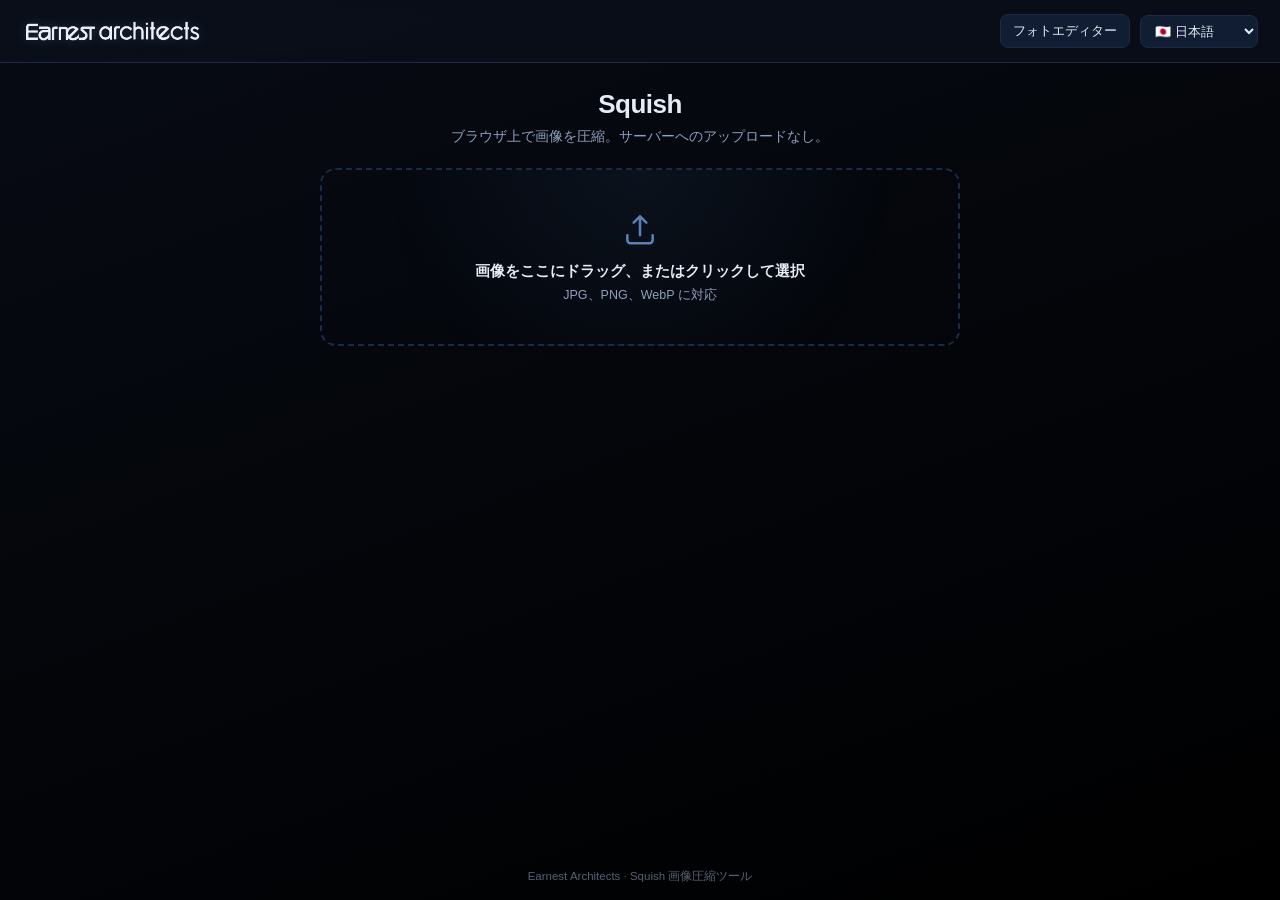
==== index.html @ f9af35e3 "Add files via upload" ====
<!DOCTYPE html>
<html lang="ja">
<head>
<meta charset="UTF-8">
<meta name="viewport" content="width=device-width, initial-scale=1, viewport-fit=cover">
<title>Squish — Earnest Architects｜画像圧縮ツール</title>
<link rel="manifest" href="manifest.json">
<meta name="theme-color" content="#070b14">
<link rel="icon" href="icon-192.png">
<link rel="apple-touch-icon" href="icon-192.png">
<style>
:root{
  --bg:#070b14; --bg2:#0c1220; --panel:#0f1a2e; --panel2:#111d33;
  --accent:#3b5d8c; --accent2:#274063; --accent-glow:#5b82b8;
  --text:#e6ecf5; --muted:#8ea0bd; --border:#1c2a44;
  box-sizing:border-box; padding-top:env(safe-area-inset-top,0px); padding-bottom:env(safe-area-inset-bottom,0px);
}
*{box-sizing:border-box;margin:0;padding:0}
html,body{height:100%}
body{
  background:linear-gradient(160deg,var(--bg) 0%,#000 100%);
  color:var(--text); font-family:-apple-system,BlinkMacSystemFont,"Segoe UI",Roboto,Helvetica,Arial,sans-serif;
  min-height:100vh; display:flex; flex-direction:column;
}
header{
  display:flex; align-items:center; justify-content:space-between;
  padding:14px 22px; padding-top:calc(14px + env(safe-area-inset-top,0px));
  background:rgba(10,15,26,0.9); border-bottom:1px solid var(--border);
  backdrop-filter:blur(6px); position:sticky; top:0; z-index:10;
}
header img{height:26px; filter:drop-shadow(0 0 6px rgba(91,130,184,0.35))}
.langsel select{
  background:var(--panel2); color:var(--text); border:1px solid var(--border);
  border-radius:8px; padding:7px 10px; font-size:13px; cursor:pointer;
}
main{flex:1; display:flex; flex-direction:column; align-items:center; padding:26px 16px 50px; gap:22px}
.hero{text-align:center; max-width:560px}
.hero h1{font-size:26px; font-weight:700; letter-spacing:-0.02em}
.hero p{color:var(--muted); margin-top:8px; font-size:14px}
.dropzone{
  width:100%; max-width:640px; border:2px dashed var(--border); border-radius:16px;
  padding:40px 20px; text-align:center; cursor:pointer; transition:.2s;
  background:radial-gradient(circle at 50% 0%, rgba(59,93,140,0.12), transparent 70%);
}
.dropzone:hover,.dropzone.drag{border-color:var(--accent-glow); background:rgba(59,93,140,0.1)}
.dropzone svg{width:38px;height:38px;stroke:var(--accent-glow); margin-bottom:10px}
.dropzone .sub{color:var(--muted); font-size:12.5px; margin-top:6px}
#fileInput{display:none}
.workspace{width:100%; max-width:1400px; display:none; flex-direction:column; gap:18px}
.viewer{background:var(--panel); border:1px solid var(--border); border-radius:14px; overflow:hidden}
.zoomBar{
  display:flex; align-items:center; gap:8px; padding:8px 12px; background:var(--panel2);
  border-bottom:1px solid var(--border); font-size:12.5px; color:var(--muted);
}
.zoomBar button{
  background:var(--bg2); color:var(--text); border:1px solid var(--border); border-radius:6px;
  width:26px; height:26px; cursor:pointer; font-size:14px; line-height:1;
}
.zoomBar button:hover{border-color:var(--accent-glow)}
.zoomBar #zoomReset,.zoomBar #fullscreenBtn{width:auto; padding:0 10px; font-size:12px}
.canvasWrap{
  position:relative; height:80vh; overflow:hidden; cursor:grab;
  background:repeating-conic-gradient(#0a1220 0% 25%, #0d1526 0% 50%) 50%/16px 16px;
  display:flex; align-items:center; justify-content:center; touch-action:none;
}
.canvasWrap:fullscreen{height:100vh; background:#000}
.canvasWrap.panning{cursor:grabbing}
.stage{position:relative; user-select:none}
.stage img, .stage canvas{display:block; max-height:80vh; max-width:100%; pointer-events:none}
.canvasWrap:fullscreen .stage img, .canvasWrap:fullscreen .stage canvas{max-height:100vh}
.clipLayer{position:absolute; top:0; left:0; height:100%; overflow:hidden}
.clipLayer canvas{height:100%; width:auto; max-height:none; max-width:none}
.handle{
  position:absolute; top:0; bottom:0; width:0; cursor:ew-resize; z-index:5;
}
.handle .line{position:absolute; top:0; bottom:0; left:-1px; width:2px; background:#fff; box-shadow:0 0 8px rgba(0,0,0,.5)}
.handle .knob{
  position:absolute; top:50%; left:50%; transform:translate(-50%,-50%);
  width:34px; height:34px; border-radius:50%; background:#fff; color:#111;
  display:flex; align-items:center; justify-content:center; font-size:14px; box-shadow:0 2px 8px rgba(0,0,0,.4);
}
.tagRow{display:flex; justify-content:space-between; padding:10px 14px; font-size:12.5px; background:var(--panel2); border-top:1px solid var(--border)}
.tagRow .tag{color:var(--muted)}
.tagRow .tag b{color:var(--text); margin-left:4px}
.targetBox{
  background:var(--panel); border:1px solid var(--border); border-radius:14px; padding:18px;
  display:flex; flex-wrap:wrap; gap:14px; align-items:flex-end;
}
.targetBox .ctrl{flex:1; min-width:130px}
.targetBox input[type=number]{
  width:100%; background:var(--panel2); color:var(--text); border:1px solid var(--border);
  border-radius:8px; padding:8px;
}
.targetBox .row{display:flex; gap:8px}
.targetMsg{font-size:12px; color:var(--muted); margin-top:6px; width:100%}
.controls{
  background:var(--panel); border:1px solid var(--border); border-radius:14px;
  padding:18px; display:flex; flex-wrap:wrap; gap:18px; align-items:center;
}
.ctrl{display:flex; flex-direction:column; gap:6px; font-size:12.5px; color:var(--muted); flex:1; min-width:150px}
.ctrl select,.ctrl input[type=range]{width:100%}
select{
  background:var(--panel2); color:var(--text); border:1px solid var(--border); border-radius:8px; padding:8px;
}
input[type=range]{accent-color:var(--accent-glow)}
.savings{
  font-size:13px; color:var(--text); background:var(--accent2); border-radius:10px; padding:8px 14px;
  white-space:nowrap;
}
.savings b{color:#8fd19e}
.btn{
  background:linear-gradient(135deg,var(--accent),var(--accent2)); color:#fff; border:none;
  padding:11px 22px; border-radius:10px; font-size:14px; font-weight:600; cursor:pointer;
  box-shadow:0 4px 14px rgba(59,93,140,0.4); transition:.15s;
}
.btn:hover{filter:brightness(1.12)}
.btn.secondary{background:var(--panel2); box-shadow:none; border:1px solid var(--border)}
.actions{display:flex; gap:10px; justify-content:flex-end}
footer{text-align:center; color:var(--muted); font-size:11.5px; padding:16px; opacity:.6}
</style>
</head>
<body>
<header>
  <img src="[data-uri]" alt="Earnest Architects">
  <div style="display:flex;align-items:center;gap:10px">
    <a href="editor.html" style="color:var(--text);text-decoration:none;font-size:13px;padding:7px 12px;border:1px solid var(--border);border-radius:8px;background:var(--panel2)" data-i18n="editorLink">フォトエディター</a>
    <div class="langsel">
      <select id="langSelect">
        <option value="ja" selected>🇯🇵 日本語</option>
        <option value="en">🇬🇧 English</option>
        <option value="id">🇮🇩 Indonesia</option>
      </select>
    </div>
  </div>
</header>
<main>
  <div class="hero">
    <h1 data-i18n="title">Squish</h1>
    <p data-i18n="subtitle">ブラウザ上で画像を圧縮。サーバーへのアップロードなし。</p>
  </div>

  <div class="dropzone" id="dropzone">
    <svg viewBox="0 0 24 24" fill="none" stroke-width="1.6" stroke-linecap="round" stroke-linejoin="round"><path d="M12 16V4M12 4l-4 4M12 4l4 4"/><path d="M4 16v3a2 2 0 002 2h12a2 2 0 002-2v-3"/></svg>
    <div data-i18n="dropTitle" style="font-size:14.5px;font-weight:600">画像をここにドラッグ、またはクリックして選択</div>
    <div class="sub" data-i18n="dropSub">JPG、PNG、WebP に対応</div>
  </div>
  <input type="file" id="fileInput" accept="image/*">

  <div class="workspace" id="workspace">
    <div class="viewer">
      <div class="zoomBar">
        <button id="zoomOut">−</button>
        <span id="zoomLevel">100%</span>
        <button id="zoomIn">+</button>
        <button id="zoomReset" data-i18n="reset">リセット</button>
        <button id="fullscreenBtn" data-i18n="fullscreen">⛶ フルスクリーン</button>
        <span style="margin-left:auto;opacity:.7" data-i18n="dragHint">ハンドルをドラッグして比較 · スクロールでズーム</span>
      </div>
      <div class="canvasWrap" id="canvasWrap">
        <div class="stage" id="stage">
          <img id="origImg" draggable="false">
          <div class="clipLayer" id="clipLayer"><canvas id="compCanvas"></canvas></div>
          <div class="handle" id="handle"><div class="line"></div><div class="knob">⇔</div></div>
        </div>
      </div>
      <div class="tagRow">
        <span class="tag"><span data-i18n="original">元の画像</span><b id="origSize">-</b></span>
        <span class="tag"><span data-i18n="compressed">圧縮後</span><b id="compSize">-</b></span>
      </div>
    </div>

    <div class="controls">
      <div class="ctrl">
        <label data-i18n="format">形式</label>
        <select id="formatSelect">
          <option value="image/jpeg">JPEG</option>
          <option value="image/webp">WebP</option>
          <option value="image/png">PNG</option>
        </select>
      </div>
      <div class="ctrl" id="qualityCtrl">
        <label><span data-i18n="quality">品質</span>: <span id="qualityVal">75</span>%</label>
        <input type="range" id="qualitySlider" min="1" max="100" value="75">
      </div>
      <div class="savings" id="savingsBox">—</div>
    </div>

    <div class="targetBox">
      <div class="ctrl">
        <label data-i18n="targetSize" style="font-size:12.5px;color:var(--muted)">目標サイズ</label>
        <div class="row">
          <input type="number" id="targetValue" min="1" value="2" style="flex:1">
          <select id="targetUnit" style="width:90px">
            <option value="1048576" selected>MB</option>
            <option value="1024">KB</option>
          </select>
        </div>
      </div>
      <button class="btn" id="targetBtn" data-i18n="compressTo">目標に圧縮</button>
      <div class="targetMsg" id="targetMsg"></div>
    </div>

    <div class="actions">
      <button class="btn secondary" id="resetBtn" data-i18n="another">別の画像</button>
      <button class="btn" id="downloadBtn" data-i18n="download">ダウンロード</button>
    </div>
  </div>
</main>
<footer>Earnest Architects · Squish 画像圧縮ツール</footer>

<script>
const i18n = {
  id:{title:"Squish",subtitle:"Kompres gambar langsung di browser tanpa upload ke server.",
    dropTitle:"Seret gambar ke sini atau klik untuk pilih",dropSub:"Mendukung JPG, PNG, WebP",
    original:"Asli",compressed:"Hasil",format:"Format",quality:"Kualitas",
    download:"Unduh",another:"Gambar lain",saved:"lebih kecil",reset:"Reset",
    dragHint:"Geser gagang untuk bandingkan · scroll untuk zoom",
    targetSize:"Ukuran target",compressTo:"Kompres ke target",
    targetDone:"Tercapai pada kualitas", targetClose:"Terdekat pada kualitas",
    targetPngErr:"Ukuran target tidak berlaku untuk PNG (tidak ada kontrol kualitas).",fullscreen:"⛶ Layar penuh",editorLink:"Editor Foto"},
  en:{title:"Squish",subtitle:"Compress images right in your browser — nothing uploaded.",
    dropTitle:"Drag an image here or click to select",dropSub:"Supports JPG, PNG, WebP",
    original:"Original",compressed:"Compressed",format:"Format",quality:"Quality",
    download:"Download",another:"Another image",saved:"smaller",reset:"Reset",
    dragHint:"Drag the handle to compare · scroll to zoom",
    targetSize:"Target size",compressTo:"Compress to target",
    targetDone:"Reached at quality", targetClose:"Closest at quality",
    targetPngErr:"Target size doesn't apply to PNG (no quality control).",fullscreen:"⛶ Fullscreen",editorLink:"Photo Editor"},
  ja:{title:"Squish",subtitle:"ブラウザ上で画像を圧縮。サーバーへのアップロードなし。",
    dropTitle:"画像をここにドラッグ、またはクリックして選択",dropSub:"JPG、PNG、WebP に対応",
    original:"元の画像",compressed:"圧縮後",format:"形式",quality:"品質",
    download:"ダウンロード",another:"別の画像",saved:"削減",reset:"リセット",
    dragHint:"ハンドルをドラッグして比較 · スクロールでズーム",
    targetSize:"目標サイズ",compressTo:"目標に圧縮",
    targetDone:"到達した品質", targetClose:"最も近い品質",
    targetPngErr:"PNGには目標サイズは適用できません（品質設定なし）。",fullscreen:"⛶ フルスクリーン",editorLink:"フォトエディター"}
};
let lang = "ja";
function applyI18n(){
  document.documentElement.lang = lang;
  document.querySelectorAll("[data-i18n]").forEach(el=>{
    const k = el.getAttribute("data-i18n");
    if(i18n[lang][k]) el.textContent = i18n[lang][k];
  });
  computeSavings();
}
document.getElementById("langSelect").addEventListener("change",e=>{lang=e.target.value; applyI18n();});

const dropzone=document.getElementById("dropzone"), fileInput=document.getElementById("fileInput");
const workspace=document.getElementById("workspace"), origImg=document.getElementById("origImg");
const compCanvas=document.getElementById("compCanvas"), ctx=compCanvas.getContext("2d");
const formatSelect=document.getElementById("formatSelect"), qualitySlider=document.getElementById("qualitySlider");
const qualityVal=document.getElementById("qualityVal"), qualityCtrl=document.getElementById("qualityCtrl");
const origSizeEl=document.getElementById("origSize"), compSizeEl=document.getElementById("compSize");
const savingsBox=document.getElementById("savingsBox");
const canvasWrap=document.getElementById("canvasWrap"), stage=document.getElementById("stage");
const clipLayer=document.getElementById("clipLayer"), handle=document.getElementById("handle");
const zoomLevelEl=document.getElementById("zoomLevel");
const targetValue=document.getElementById("targetValue"), targetUnit=document.getElementById("targetUnit");
const targetBtn=document.getElementById("targetBtn"), targetMsg=document.getElementById("targetMsg");
let origBytes=0, compBytes=0, imgEl=null, lastBlobUrl=null;
let zoom=1, panX=0, panY=0, comparePct=50;

dropzone.addEventListener("click",()=>fileInput.click());
["dragenter","dragover"].forEach(ev=>dropzone.addEventListener(ev,e=>{e.preventDefault();dropzone.classList.add("drag");}));
["dragleave","drop"].forEach(ev=>dropzone.addEventListener(ev,e=>{e.preventDefault();dropzone.classList.remove("drag");}));
dropzone.addEventListener("drop",e=>{const f=e.dataTransfer.files[0]; if(f) handleFile(f);});
fileInput.addEventListener("change",e=>{const f=e.target.files[0]; if(f) handleFile(f);});

function fmtSize(b){ if(b<1024) return b+" B"; if(b<1024*1024) return (b/1024).toFixed(1)+" KB"; return (b/1024/1024).toFixed(2)+" MB"; }

function handleFile(file){
  origBytes=file.size;
  const reader=new FileReader();
  reader.onload=e=>{
    imgEl=new Image();
    imgEl.onload=()=>{
      origImg.src=e.target.result;
      origSizeEl.textContent=fmtSize(origBytes);
      compCanvas.width=imgEl.naturalWidth; compCanvas.height=imgEl.naturalHeight;
      dropzone.style.display="none"; workspace.style.display="flex";
      zoom=1; panX=0; panY=0; comparePct=50; targetMsg.textContent="";
      applyTransform(); updateClip();
      renderCompressed();
    };
    imgEl.src=e.target.result;
  };
  reader.readAsDataURL(file);
}

function encode(format,quality){
  return new Promise(res=>{
    compCanvas.toBlob(blob=>res(blob), format, format==="image/png" ? undefined : quality);
  });
}

async function renderCompressed(){
  if(!imgEl) return;
  ctx.clearRect(0,0,compCanvas.width,compCanvas.height);
  ctx.drawImage(imgEl,0,0);
  const format=formatSelect.value;
  const quality=Number(qualitySlider.value)/100;
  qualityCtrl.style.opacity = format==="image/png" ? .4 : 1;
  const blob=await encode(format,quality);
  if(!blob) return;
  compBytes=blob.size;
  compSizeEl.textContent=fmtSize(compBytes);
  if(lastBlobUrl) URL.revokeObjectURL(lastBlobUrl);
  lastBlobUrl=URL.createObjectURL(blob);
  computeSavings();
}

function computeSavings(){
  if(!compBytes||!origBytes){ savingsBox.textContent="—"; return; }
  const diff = origBytes-compBytes;
  const pct = ((diff/origBytes)*100).toFixed(0);
  const arrow = diff>=0 ? "↓" : "↑";
  savingsBox.innerHTML = `${arrow} <b>${Math.abs(pct)}%</b> ${i18n[lang].saved}`;
}

// ---- compare slider ----
function updateClip(){
  clipLayer.style.width = comparePct + "%";
  handle.style.left = comparePct + "%";
}
function pctFromClientX(clientX){
  const r = stage.getBoundingClientRect();
  return Math.min(100, Math.max(0, ((clientX - r.left) / r.width) * 100));
}
let draggingHandle=false;
handle.addEventListener("pointerdown",e=>{draggingHandle=true; e.stopPropagation(); handle.setPointerCapture(e.pointerId);});
handle.addEventListener("pointermove",e=>{ if(draggingHandle){ comparePct=pctFromClientX(e.clientX); updateClip(); }});
handle.addEventListener("pointerup",()=>draggingHandle=false);
stage.addEventListener("click",e=>{ if(!panning){ comparePct=pctFromClientX(e.clientX); updateClip(); }});

// ---- zoom & pan ----
function applyTransform(){
  stage.style.transform = `translate(${panX}px,${panY}px) scale(${zoom})`;
  zoomLevelEl.textContent = Math.round(zoom*100)+"%";
}
document.getElementById("zoomIn").addEventListener("click",()=>{zoom=Math.min(5,zoom+0.25); applyTransform();});
document.getElementById("zoomOut").addEventListener("click",()=>{zoom=Math.max(1,zoom-0.25); applyTransform();});
document.getElementById("zoomReset").addEventListener("click",()=>{zoom=1;panX=0;panY=0;applyTransform();});
document.getElementById("fullscreenBtn").addEventListener("click",()=>{
  if(!document.fullscreenElement) canvasWrap.requestFullscreen();
  else document.exitFullscreen();
});
canvasWrap.addEventListener("wheel",e=>{
  e.preventDefault();
  zoom=Math.min(5,Math.max(1,zoom + (e.deltaY<0?0.15:-0.15)));
  applyTransform();
},{passive:false});
let panning=false, panStart=null;
canvasWrap.addEventListener("pointerdown",e=>{
  if(e.target===handle||e.target.closest("#handle")) return;
  panning=true; panStart={x:e.clientX-panX,y:e.clientY-panY};
  canvasWrap.classList.add("panning"); canvasWrap.setPointerCapture(e.pointerId);
});
canvasWrap.addEventListener("pointermove",e=>{
  if(panning){ panX=e.clientX-panStart.x; panY=e.clientY-panStart.y; applyTransform(); }
});
["pointerup","pointerleave"].forEach(ev=>canvasWrap.addEventListener(ev,()=>{panning=false; canvasWrap.classList.remove("panning");}));

// ---- target size (binary search on quality) ----
async function compressToTarget(){
  const format=formatSelect.value;
  if(format==="image/png"){ targetMsg.textContent=i18n[lang].targetPngErr; return; }
  const targetBytes = Number(targetValue.value) * Number(targetUnit.value);
  if(!targetBytes || !imgEl) return;
  targetBtn.disabled=true;
  ctx.clearRect(0,0,compCanvas.width,compCanvas.height);
  ctx.drawImage(imgEl,0,0);
  let lo=0.01, hi=1, bestQ=1, bestBlob=null, bestDiff=Infinity;
  for(let i=0;i<8;i++){
    const mid=(lo+hi)/2;
    const blob=await encode(format,mid);
    const diff=Math.abs(blob.size-targetBytes);
    if(diff<bestDiff){ bestDiff=diff; bestQ=mid; bestBlob=blob; }
    if(blob.size>targetBytes) hi=mid; else lo=mid;
  }
  compBytes=bestBlob.size;
  compSizeEl.textContent=fmtSize(compBytes);
  if(lastBlobUrl) URL.revokeObjectURL(lastBlobUrl);
  lastBlobUrl=URL.createObjectURL(bestBlob);
  qualitySlider.value=Math.round(bestQ*100); qualityVal.textContent=qualitySlider.value;
  computeSavings();
  const label = bestBlob.size<=targetBytes*1.02 ? i18n[lang].targetDone : i18n[lang].targetClose;
  targetMsg.textContent = `${label} ${Math.round(bestQ*100)}% — ${fmtSize(bestBlob.size)}`;
  targetBtn.disabled=false;
}
targetBtn.addEventListener("click",compressToTarget);

formatSelect.addEventListener("change",renderCompressed);
qualitySlider.addEventListener("input",()=>{qualityVal.textContent=qualitySlider.value; renderCompressed();});
document.getElementById("downloadBtn").addEventListener("click",()=>{
  if(!lastBlobUrl) return;
  const ext = formatSelect.value.split("/")[1];
  const a=document.createElement("a");
  a.href=lastBlobUrl; a.download="squish-"+Date.now()+"."+ext; a.click();
});
document.getElementById("resetBtn").addEventListener("click",()=>{
  workspace.style.display="none"; dropzone.style.display="block";
  fileInput.value=""; origBytes=0; compBytes=0; imgEl=null;
});

applyI18n();
if("serviceWorker" in navigator){ navigator.serviceWorker.register("sw.js").catch(()=>{}); }
</script>
</body>
</html>
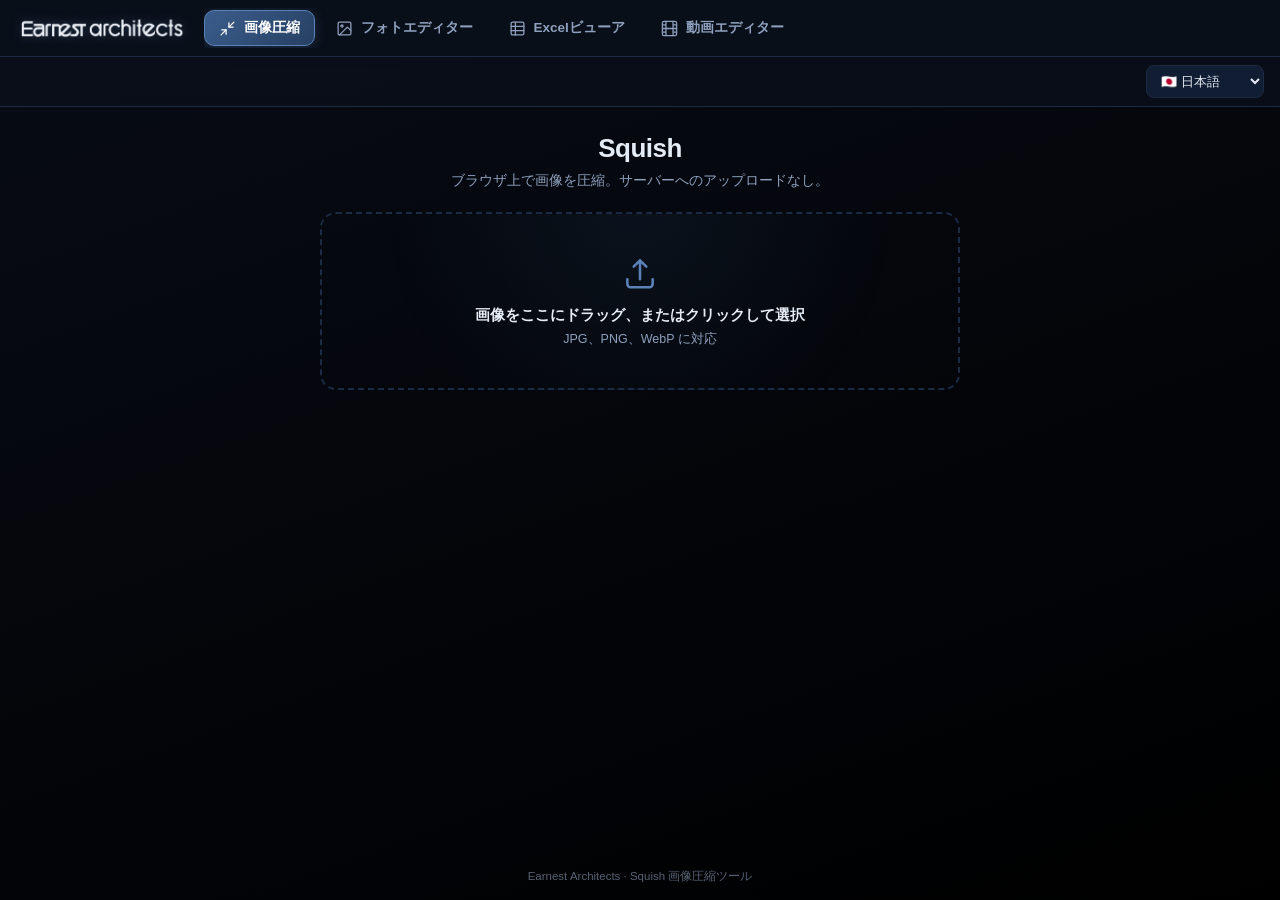
==== commit 705acde5: "Add files via upload" ====
--- a/index.html
+++ b/index.html
@@ -3,7 +3,7 @@
 <head>
 <meta charset="UTF-8">
 <meta name="viewport" content="width=device-width, initial-scale=1, viewport-fit=cover">
-<title>Squish — Earnest Architects｜画像圧縮ツール</title>
+<title>Squish — Earnest Architects</title>
 <link rel="manifest" href="manifest.json">
 <meta name="theme-color" content="#070b14">
 <link rel="icon" href="icon-192.png">
@@ -18,393 +18,199 @@
 *{box-sizing:border-box;margin:0;padding:0}
 html,body{height:100%}
 body{
-  background:linear-gradient(160deg,var(--bg) 0%,#000 100%);
-  color:var(--text); font-family:-apple-system,BlinkMacSystemFont,"Segoe UI",Roboto,Helvetica,Arial,sans-serif;
-  min-height:100vh; display:flex; flex-direction:column;
-}
-header{
-  display:flex; align-items:center; justify-content:space-between;
-  padding:14px 22px; padding-top:calc(14px + env(safe-area-inset-top,0px));
-  background:rgba(10,15,26,0.9); border-bottom:1px solid var(--border);
-  backdrop-filter:blur(6px); position:sticky; top:0; z-index:10;
-}
-header img{height:26px; filter:drop-shadow(0 0 6px rgba(91,130,184,0.35))}
-.langsel select{
-  background:var(--panel2); color:var(--text); border:1px solid var(--border);
-  border-radius:8px; padding:7px 10px; font-size:13px; cursor:pointer;
-}
-main{flex:1; display:flex; flex-direction:column; align-items:center; padding:26px 16px 50px; gap:22px}
-.hero{text-align:center; max-width:560px}
-.hero h1{font-size:26px; font-weight:700; letter-spacing:-0.02em}
-.hero p{color:var(--muted); margin-top:8px; font-size:14px}
-.dropzone{
-  width:100%; max-width:640px; border:2px dashed var(--border); border-radius:16px;
-  padding:40px 20px; text-align:center; cursor:pointer; transition:.2s;
-  background:radial-gradient(circle at 50% 0%, rgba(59,93,140,0.12), transparent 70%);
-}
-.dropzone:hover,.dropzone.drag{border-color:var(--accent-glow); background:rgba(59,93,140,0.1)}
-.dropzone svg{width:38px;height:38px;stroke:var(--accent-glow); margin-bottom:10px}
-.dropzone .sub{color:var(--muted); font-size:12.5px; margin-top:6px}
-#fileInput{display:none}
-.workspace{width:100%; max-width:1400px; display:none; flex-direction:column; gap:18px}
-.viewer{background:var(--panel); border:1px solid var(--border); border-radius:14px; overflow:hidden}
-.zoomBar{
-  display:flex; align-items:center; gap:8px; padding:8px 12px; background:var(--panel2);
-  border-bottom:1px solid var(--border); font-size:12.5px; color:var(--muted);
-}
-.zoomBar button{
-  background:var(--bg2); color:var(--text); border:1px solid var(--border); border-radius:6px;
-  width:26px; height:26px; cursor:pointer; font-size:14px; line-height:1;
-}
-.zoomBar button:hover{border-color:var(--accent-glow)}
-.zoomBar #zoomReset,.zoomBar #fullscreenBtn{width:auto; padding:0 10px; font-size:12px}
-.canvasWrap{
-  position:relative; height:80vh; overflow:hidden; cursor:grab;
-  background:repeating-conic-gradient(#0a1220 0% 25%, #0d1526 0% 50%) 50%/16px 16px;
-  display:flex; align-items:center; justify-content:center; touch-action:none;
-}
-.canvasWrap:fullscreen{height:100vh; background:#000}
-.canvasWrap.panning{cursor:grabbing}
-.stage{position:relative; user-select:none}
-.stage img, .stage canvas{display:block; max-height:80vh; max-width:100%; pointer-events:none}
-.canvasWrap:fullscreen .stage img, .canvasWrap:fullscreen .stage canvas{max-height:100vh}
-.clipLayer{position:absolute; top:0; left:0; height:100%; overflow:hidden}
-.clipLayer canvas{height:100%; width:auto; max-height:none; max-width:none}
-.handle{
-  position:absolute; top:0; bottom:0; width:0; cursor:ew-resize; z-index:5;
-}
-.handle .line{position:absolute; top:0; bottom:0; left:-1px; width:2px; background:#fff; box-shadow:0 0 8px rgba(0,0,0,.5)}
-.handle .knob{
-  position:absolute; top:50%; left:50%; transform:translate(-50%,-50%);
-  width:34px; height:34px; border-radius:50%; background:#fff; color:#111;
-  display:flex; align-items:center; justify-content:center; font-size:14px; box-shadow:0 2px 8px rgba(0,0,0,.4);
-}
-.tagRow{display:flex; justify-content:space-between; padding:10px 14px; font-size:12.5px; background:var(--panel2); border-top:1px solid var(--border)}
-.tagRow .tag{color:var(--muted)}
-.tagRow .tag b{color:var(--text); margin-left:4px}
-.targetBox{
-  background:var(--panel); border:1px solid var(--border); border-radius:14px; padding:18px;
-  display:flex; flex-wrap:wrap; gap:14px; align-items:flex-end;
-}
-.targetBox .ctrl{flex:1; min-width:130px}
-.targetBox input[type=number]{
-  width:100%; background:var(--panel2); color:var(--text); border:1px solid var(--border);
-  border-radius:8px; padding:8px;
-}
-.targetBox .row{display:flex; gap:8px}
-.targetMsg{font-size:12px; color:var(--muted); margin-top:6px; width:100%}
-.controls{
-  background:var(--panel); border:1px solid var(--border); border-radius:14px;
-  padding:18px; display:flex; flex-wrap:wrap; gap:18px; align-items:center;
-}
-.ctrl{display:flex; flex-direction:column; gap:6px; font-size:12.5px; color:var(--muted); flex:1; min-width:150px}
-.ctrl select,.ctrl input[type=range]{width:100%}
-select{
-  background:var(--panel2); color:var(--text); border:1px solid var(--border); border-radius:8px; padding:8px;
-}
-input[type=range]{accent-color:var(--accent-glow)}
-.savings{
-  font-size:13px; color:var(--text); background:var(--accent2); border-radius:10px; padding:8px 14px;
-  white-space:nowrap;
-}
-.savings b{color:#8fd19e}
-.btn{
-  background:linear-gradient(135deg,var(--accent),var(--accent2)); color:#fff; border:none;
-  padding:11px 22px; border-radius:10px; font-size:14px; font-weight:600; cursor:pointer;
-  box-shadow:0 4px 14px rgba(59,93,140,0.4); transition:.15s;
-}
-.btn:hover{filter:brightness(1.12)}
-.btn.secondary{background:var(--panel2); box-shadow:none; border:1px solid var(--border)}
-.actions{display:flex; gap:10px; justify-content:flex-end}
-footer{text-align:center; color:var(--muted); font-size:11.5px; padding:16px; opacity:.6}
+  background:var(--bg); color:var(--text);
+  font-family:-apple-system,BlinkMacSystemFont,"Segoe UI","Hiragino Kaku Gothic ProN","Yu Gothic",Meiryo,Roboto,Helvetica,Arial,sans-serif;
+  display:flex; flex-direction:column; overflow:hidden;
+}
+[hidden]{display:none!important}
+
+/* ---------- ヘッダー / タブ ---------- */
+.top{
+  display:flex; align-items:center; gap:18px; flex-wrap:wrap;
+  padding:8px 18px; background:rgba(10,15,26,.95); border-bottom:1px solid var(--border);
+}
+.brand{display:flex; align-items:center; flex:none}
+.brand img{height:24px; display:block; filter:drop-shadow(0 0 6px rgba(91,130,184,.35))}
+.tabs{display:flex; gap:6px; overflow-x:auto; scrollbar-width:none; flex:1; min-width:0; padding:2px 0}
+.tabs::-webkit-scrollbar{display:none}
+.tabs button{
+  display:inline-flex; align-items:center; gap:8px; flex:none;
+  background:transparent; color:var(--muted); border:1px solid transparent; border-radius:10px;
+  padding:8px 14px; font:inherit; font-size:13.5px; font-weight:600; cursor:pointer; white-space:nowrap;
+  transition:background .15s,color .15s,border-color .15s;
+}
+.tabs button svg{width:17px; height:17px; fill:none; stroke:currentColor; stroke-width:1.8; stroke-linecap:round; stroke-linejoin:round; flex:none}
+.tabs button:hover{color:var(--text); background:var(--panel2)}
+.tabs button[aria-selected="true"]{
+  color:#fff; background:linear-gradient(135deg,var(--accent),var(--accent2));
+  border-color:var(--accent-glow); box-shadow:0 2px 12px rgba(59,93,140,.4);
+}
+.tabs button:focus-visible{outline:2px solid var(--accent-glow); outline-offset:2px}
+@media (max-width:700px){
+  .top{gap:6px 12px; padding:8px 12px}
+  .tabs{order:3; flex:0 0 100%}
+}
+
+/* ---------- パネル ---------- */
+#views{flex:1; min-height:0; display:flex; flex-direction:column}
+.panel{flex:1; min-height:0; display:flex; flex-direction:column}
+.frame{position:relative; flex:1; min-height:0; background:var(--bg)}
+.frame iframe{position:absolute; inset:0; width:100%; height:100%; border:0; display:block; background:#000}
+.loader{
+  position:absolute; inset:0; z-index:2; display:flex; align-items:center; justify-content:center; gap:10px;
+  color:var(--muted); font-size:13px; background:var(--bg); pointer-events:none; transition:opacity .25s;
+}
+.loader::before{
+  content:""; width:16px; height:16px; border-radius:50%;
+  border:2px solid var(--border); border-top-color:var(--accent-glow); animation:spin .8s linear infinite;
+}
+.panel.loaded .loader{opacity:0; visibility:hidden}
+@keyframes spin{to{transform:rotate(360deg)}}
+@media (prefers-reduced-motion:reduce){.loader::before{animation-duration:2.4s}}
+
+/* 動画エディターのツールバー */
+.bar{
+  display:flex; align-items:center; gap:10px; flex-wrap:wrap;
+  padding:6px 14px; background:var(--panel); border-bottom:1px solid var(--border); font-size:12.5px; color:var(--muted);
+}
+.bar b{color:var(--text); font-weight:600}
+.bar .sp{flex:1}
+.bar .hint{opacity:.8}
+.bar button,.bar a{
+  display:inline-flex; align-items:center; gap:6px; color:var(--text); text-decoration:none; font:inherit; font-size:12.5px;
+  background:var(--panel2); border:1px solid var(--border); border-radius:8px; padding:5px 11px; cursor:pointer;
+}
+.bar button:hover,.bar a:hover{border-color:var(--accent-glow)}
+.bar button:focus-visible,.bar a:focus-visible{outline:2px solid var(--accent-glow); outline-offset:2px}
+@media (max-width:700px){.bar .hint{display:none}}
 </style>
 </head>
 <body>
-<header>
-  <img src="[data-uri]" alt="Earnest Architects">
-  <div style="display:flex;align-items:center;gap:10px">
-    <a href="editor.html" style="color:var(--text);text-decoration:none;font-size:13px;padding:7px 12px;border:1px solid var(--border);border-radius:8px;background:var(--panel2)" data-i18n="editorLink">フォトエディター</a>
-    <div class="langsel">
-      <select id="langSelect">
-        <option value="ja" selected>🇯🇵 日本語</option>
-        <option value="en">🇬🇧 English</option>
-        <option value="id">🇮🇩 Indonesia</option>
-      </select>
+
+<header class="top">
+  <a class="brand" href="#squish" aria-label="Earnest Architects"><img src="logo.png" alt="Earnest Architects"></a>
+  <nav class="tabs" role="tablist" aria-label="ツール">
+    <button role="tab" id="tab-squish" aria-controls="panel-squish" aria-selected="true" data-tab="squish">
+      <svg viewBox="0 0 24 24" aria-hidden="true"><polyline points="4 14 10 14 10 20"/><polyline points="20 10 14 10 14 4"/><line x1="14" y1="10" x2="21" y2="3"/><line x1="3" y1="21" x2="10" y2="14"/></svg>
+      <span>画像圧縮</span>
+    </button>
+    <button role="tab" id="tab-photo" aria-controls="panel-photo" aria-selected="false" tabindex="-1" data-tab="photo">
+      <svg viewBox="0 0 24 24" aria-hidden="true"><rect x="3" y="3" width="18" height="18" rx="2"/><circle cx="8.5" cy="8.5" r="1.5"/><path d="M21 15l-5-5L5 21"/></svg>
+      <span>フォトエディター</span>
+    </button>
+    <button role="tab" id="tab-excel" aria-controls="panel-excel" aria-selected="false" tabindex="-1" data-tab="excel">
+      <svg viewBox="0 0 24 24" aria-hidden="true"><rect x="3" y="3" width="18" height="18" rx="2"/><path d="M3 9h18M3 15h18M9 3v18"/></svg>
+      <span>Excelビューア</span>
+    </button>
+    <button role="tab" id="tab-video" aria-controls="panel-video" aria-selected="false" tabindex="-1" data-tab="video">
+      <svg viewBox="0 0 24 24" aria-hidden="true"><rect x="2" y="2" width="20" height="20" rx="2.2"/><path d="M7 2v20M17 2v20M2 12h20M2 7h5M2 17h5M17 17h5M17 7h5"/></svg>
+      <span>動画エディター</span>
+    </button>
+  </nav>
+</header>
+
+<main id="views">
+  <section class="panel" id="panel-squish" role="tabpanel" aria-labelledby="tab-squish" data-src="squish.html" data-title="画像圧縮（Squish）">
+    <div class="frame"><div class="loader">読み込み中…</div></div>
+  </section>
+
+  <section class="panel" id="panel-photo" role="tabpanel" aria-labelledby="tab-photo" data-src="editor.html" data-title="フォトエディター（Photopea）" hidden>
+    <div class="frame"><div class="loader">読み込み中…</div></div>
+  </section>
+
+  <section class="panel" id="panel-excel" role="tabpanel" aria-labelledby="tab-excel" data-src="excel/index.html" data-title="Excelビューア" hidden>
+    <div class="frame"><div class="loader">読み込み中…</div></div>
+  </section>
+
+  <section class="panel" id="panel-video" role="tabpanel" aria-labelledby="tab-video" data-title="動画エディター（OpenCut）" hidden>
+    <div class="bar">
+      <span><b>OpenCut</b> · 無料のオープンソース動画エディター</span>
+      <span class="hint">表示されない場合は「新しいタブで開く」を使ってください</span>
+      <span class="sp"></span>
+      <button type="button" id="videoReload">再読み込み</button>
+      <a id="videoOpen" href="#" target="_blank" rel="noopener noreferrer">新しいタブで開く ↗</a>
     </div>
-  </div>
-</header>
-<main>
-  <div class="hero">
-    <h1 data-i18n="title">Squish</h1>
-    <p data-i18n="subtitle">ブラウザ上で画像を圧縮。サーバーへのアップロードなし。</p>
-  </div>
-
-  <div class="dropzone" id="dropzone">
-    <svg viewBox="0 0 24 24" fill="none" stroke-width="1.6" stroke-linecap="round" stroke-linejoin="round"><path d="M12 16V4M12 4l-4 4M12 4l4 4"/><path d="M4 16v3a2 2 0 002 2h12a2 2 0 002-2v-3"/></svg>
-    <div data-i18n="dropTitle" style="font-size:14.5px;font-weight:600">画像をここにドラッグ、またはクリックして選択</div>
-    <div class="sub" data-i18n="dropSub">JPG、PNG、WebP に対応</div>
-  </div>
-  <input type="file" id="fileInput" accept="image/*">
-
-  <div class="workspace" id="workspace">
-    <div class="viewer">
-      <div class="zoomBar">
-        <button id="zoomOut">−</button>
-        <span id="zoomLevel">100%</span>
-        <button id="zoomIn">+</button>
-        <button id="zoomReset" data-i18n="reset">リセット</button>
-        <button id="fullscreenBtn" data-i18n="fullscreen">⛶ フルスクリーン</button>
-        <span style="margin-left:auto;opacity:.7" data-i18n="dragHint">ハンドルをドラッグして比較 · スクロールでズーム</span>
-      </div>
-      <div class="canvasWrap" id="canvasWrap">
-        <div class="stage" id="stage">
-          <img id="origImg" draggable="false">
-          <div class="clipLayer" id="clipLayer"><canvas id="compCanvas"></canvas></div>
-          <div class="handle" id="handle"><div class="line"></div><div class="knob">⇔</div></div>
-        </div>
-      </div>
-      <div class="tagRow">
-        <span class="tag"><span data-i18n="original">元の画像</span><b id="origSize">-</b></span>
-        <span class="tag"><span data-i18n="compressed">圧縮後</span><b id="compSize">-</b></span>
-      </div>
-    </div>
-
-    <div class="controls">
-      <div class="ctrl">
-        <label data-i18n="format">形式</label>
-        <select id="formatSelect">
-          <option value="image/jpeg">JPEG</option>
-          <option value="image/webp">WebP</option>
-          <option value="image/png">PNG</option>
-        </select>
-      </div>
-      <div class="ctrl" id="qualityCtrl">
-        <label><span data-i18n="quality">品質</span>: <span id="qualityVal">75</span>%</label>
-        <input type="range" id="qualitySlider" min="1" max="100" value="75">
-      </div>
-      <div class="savings" id="savingsBox">—</div>
-    </div>
-
-    <div class="targetBox">
-      <div class="ctrl">
-        <label data-i18n="targetSize" style="font-size:12.5px;color:var(--muted)">目標サイズ</label>
-        <div class="row">
-          <input type="number" id="targetValue" min="1" value="2" style="flex:1">
-          <select id="targetUnit" style="width:90px">
-            <option value="1048576" selected>MB</option>
-            <option value="1024">KB</option>
-          </select>
-        </div>
-      </div>
-      <button class="btn" id="targetBtn" data-i18n="compressTo">目標に圧縮</button>
-      <div class="targetMsg" id="targetMsg"></div>
-    </div>
-
-    <div class="actions">
-      <button class="btn secondary" id="resetBtn" data-i18n="another">別の画像</button>
-      <button class="btn" id="downloadBtn" data-i18n="download">ダウンロード</button>
-    </div>
-  </div>
+    <div class="frame"><div class="loader">読み込み中…</div></div>
+  </section>
 </main>
-<footer>Earnest Architects · Squish 画像圧縮ツール</footer>
-
+
+<script src="config.js"></script>
 <script>
-const i18n = {
-  id:{title:"Squish",subtitle:"Kompres gambar langsung di browser tanpa upload ke server.",
-    dropTitle:"Seret gambar ke sini atau klik untuk pilih",dropSub:"Mendukung JPG, PNG, WebP",
-    original:"Asli",compressed:"Hasil",format:"Format",quality:"Kualitas",
-    download:"Unduh",another:"Gambar lain",saved:"lebih kecil",reset:"Reset",
-    dragHint:"Geser gagang untuk bandingkan · scroll untuk zoom",
-    targetSize:"Ukuran target",compressTo:"Kompres ke target",
-    targetDone:"Tercapai pada kualitas", targetClose:"Terdekat pada kualitas",
-    targetPngErr:"Ukuran target tidak berlaku untuk PNG (tidak ada kontrol kualitas).",fullscreen:"⛶ Layar penuh",editorLink:"Editor Foto"},
-  en:{title:"Squish",subtitle:"Compress images right in your browser — nothing uploaded.",
-    dropTitle:"Drag an image here or click to select",dropSub:"Supports JPG, PNG, WebP",
-    original:"Original",compressed:"Compressed",format:"Format",quality:"Quality",
-    download:"Download",another:"Another image",saved:"smaller",reset:"Reset",
-    dragHint:"Drag the handle to compare · scroll to zoom",
-    targetSize:"Target size",compressTo:"Compress to target",
-    targetDone:"Reached at quality", targetClose:"Closest at quality",
-    targetPngErr:"Target size doesn't apply to PNG (no quality control).",fullscreen:"⛶ Fullscreen",editorLink:"Photo Editor"},
-  ja:{title:"Squish",subtitle:"ブラウザ上で画像を圧縮。サーバーへのアップロードなし。",
-    dropTitle:"画像をここにドラッグ、またはクリックして選択",dropSub:"JPG、PNG、WebP に対応",
-    original:"元の画像",compressed:"圧縮後",format:"形式",quality:"品質",
-    download:"ダウンロード",another:"別の画像",saved:"削減",reset:"リセット",
-    dragHint:"ハンドルをドラッグして比較 · スクロールでズーム",
-    targetSize:"目標サイズ",compressTo:"目標に圧縮",
-    targetDone:"到達した品質", targetClose:"最も近い品質",
-    targetPngErr:"PNGには目標サイズは適用できません（品質設定なし）。",fullscreen:"⛶ フルスクリーン",editorLink:"フォトエディター"}
-};
-let lang = "ja";
-function applyI18n(){
-  document.documentElement.lang = lang;
-  document.querySelectorAll("[data-i18n]").forEach(el=>{
-    const k = el.getAttribute("data-i18n");
-    if(i18n[lang][k]) el.textContent = i18n[lang][k];
+(function(){
+  const IDS = ["squish","photo","excel","video"];
+  const DEFAULT_VIDEO_URL = "https://opencut.app";
+
+  // 動画エディターの URL（config.js）。http(s) 以外は無視して既定値にする
+  function videoUrl(){
+    const raw = (window.APP_CONFIG && window.APP_CONFIG.VIDEO_EDITOR_URL) || DEFAULT_VIDEO_URL;
+    try{
+      const u = new URL(raw, location.href);
+      if(u.protocol === "http:" || u.protocol === "https:") return u.href;
+    }catch(e){}
+    return DEFAULT_VIDEO_URL;
+  }
+  const VIDEO_URL = videoUrl();
+  document.getElementById("videoOpen").href = VIDEO_URL;
+
+  // iframe は最初に開いたときだけ作成し、その後はタブを切り替えても状態を保持する
+  function ensureFrame(id){
+    const panel = document.getElementById("panel-" + id);
+    if(panel.querySelector("iframe")) return;
+    const f = document.createElement("iframe");
+    f.title = panel.dataset.title || id;
+    f.allow = "fullscreen; clipboard-read; clipboard-write; autoplay";
+    f.allowFullscreen = true;
+    f.addEventListener("load", () => panel.classList.add("loaded"));
+    f.src = id === "video" ? VIDEO_URL : panel.dataset.src;
+    panel.querySelector(".frame").append(f);
+  }
+
+  function activate(id){
+    if(!IDS.includes(id)) id = "squish";
+    IDS.forEach(k => {
+      const on = k === id;
+      const tab = document.getElementById("tab-" + k);
+      tab.setAttribute("aria-selected", on ? "true" : "false");
+      tab.tabIndex = on ? 0 : -1;
+      document.getElementById("panel-" + k).hidden = !on;
+    });
+    document.getElementById("tab-" + id).scrollIntoView({block:"nearest", inline:"nearest"});
+    ensureFrame(id);
+  }
+
+  document.querySelectorAll('[role="tab"]').forEach(t => {
+    t.addEventListener("click", () => { location.hash = t.dataset.tab; });
   });
-  computeSavings();
-}
-document.getElementById("langSelect").addEventListener("change",e=>{lang=e.target.value; applyI18n();});
-
-const dropzone=document.getElementById("dropzone"), fileInput=document.getElementById("fileInput");
-const workspace=document.getElementById("workspace"), origImg=document.getElementById("origImg");
-const compCanvas=document.getElementById("compCanvas"), ctx=compCanvas.getContext("2d");
-const formatSelect=document.getElementById("formatSelect"), qualitySlider=document.getElementById("qualitySlider");
-const qualityVal=document.getElementById("qualityVal"), qualityCtrl=document.getElementById("qualityCtrl");
-const origSizeEl=document.getElementById("origSize"), compSizeEl=document.getElementById("compSize");
-const savingsBox=document.getElementById("savingsBox");
-const canvasWrap=document.getElementById("canvasWrap"), stage=document.getElementById("stage");
-const clipLayer=document.getElementById("clipLayer"), handle=document.getElementById("handle");
-const zoomLevelEl=document.getElementById("zoomLevel");
-const targetValue=document.getElementById("targetValue"), targetUnit=document.getElementById("targetUnit");
-const targetBtn=document.getElementById("targetBtn"), targetMsg=document.getElementById("targetMsg");
-let origBytes=0, compBytes=0, imgEl=null, lastBlobUrl=null;
-let zoom=1, panX=0, panY=0, comparePct=50;
-
-dropzone.addEventListener("click",()=>fileInput.click());
-["dragenter","dragover"].forEach(ev=>dropzone.addEventListener(ev,e=>{e.preventDefault();dropzone.classList.add("drag");}));
-["dragleave","drop"].forEach(ev=>dropzone.addEventListener(ev,e=>{e.preventDefault();dropzone.classList.remove("drag");}));
-dropzone.addEventListener("drop",e=>{const f=e.dataTransfer.files[0]; if(f) handleFile(f);});
-fileInput.addEventListener("change",e=>{const f=e.target.files[0]; if(f) handleFile(f);});
-
-function fmtSize(b){ if(b<1024) return b+" B"; if(b<1024*1024) return (b/1024).toFixed(1)+" KB"; return (b/1024/1024).toFixed(2)+" MB"; }
-
-function handleFile(file){
-  origBytes=file.size;
-  const reader=new FileReader();
-  reader.onload=e=>{
-    imgEl=new Image();
-    imgEl.onload=()=>{
-      origImg.src=e.target.result;
-      origSizeEl.textContent=fmtSize(origBytes);
-      compCanvas.width=imgEl.naturalWidth; compCanvas.height=imgEl.naturalHeight;
-      dropzone.style.display="none"; workspace.style.display="flex";
-      zoom=1; panX=0; panY=0; comparePct=50; targetMsg.textContent="";
-      applyTransform(); updateClip();
-      renderCompressed();
-    };
-    imgEl.src=e.target.result;
-  };
-  reader.readAsDataURL(file);
-}
-
-function encode(format,quality){
-  return new Promise(res=>{
-    compCanvas.toBlob(blob=>res(blob), format, format==="image/png" ? undefined : quality);
+
+  // ← → Home End でタブを移動
+  document.querySelector('[role="tablist"]').addEventListener("keydown", e => {
+    const cur = IDS.findIndex(k => document.getElementById("tab-" + k).getAttribute("aria-selected") === "true");
+    let next = -1;
+    if(e.key === "ArrowRight") next = (cur + 1) % IDS.length;
+    else if(e.key === "ArrowLeft") next = (cur - 1 + IDS.length) % IDS.length;
+    else if(e.key === "Home") next = 0;
+    else if(e.key === "End") next = IDS.length - 1;
+    if(next < 0) return;
+    e.preventDefault();
+    location.hash = IDS[next];
+    document.getElementById("tab-" + IDS[next]).focus();
   });
-}
-
-async function renderCompressed(){
-  if(!imgEl) return;
-  ctx.clearRect(0,0,compCanvas.width,compCanvas.height);
-  ctx.drawImage(imgEl,0,0);
-  const format=formatSelect.value;
-  const quality=Number(qualitySlider.value)/100;
-  qualityCtrl.style.opacity = format==="image/png" ? .4 : 1;
-  const blob=await encode(format,quality);
-  if(!blob) return;
-  compBytes=blob.size;
-  compSizeEl.textContent=fmtSize(compBytes);
-  if(lastBlobUrl) URL.revokeObjectURL(lastBlobUrl);
-  lastBlobUrl=URL.createObjectURL(blob);
-  computeSavings();
-}
-
-function computeSavings(){
-  if(!compBytes||!origBytes){ savingsBox.textContent="—"; return; }
-  const diff = origBytes-compBytes;
-  const pct = ((diff/origBytes)*100).toFixed(0);
-  const arrow = diff>=0 ? "↓" : "↑";
-  savingsBox.innerHTML = `${arrow} <b>${Math.abs(pct)}%</b> ${i18n[lang].saved}`;
-}
-
-// ---- compare slider ----
-function updateClip(){
-  clipLayer.style.width = comparePct + "%";
-  handle.style.left = comparePct + "%";
-}
-function pctFromClientX(clientX){
-  const r = stage.getBoundingClientRect();
-  return Math.min(100, Math.max(0, ((clientX - r.left) / r.width) * 100));
-}
-let draggingHandle=false;
-handle.addEventListener("pointerdown",e=>{draggingHandle=true; e.stopPropagation(); handle.setPointerCapture(e.pointerId);});
-handle.addEventListener("pointermove",e=>{ if(draggingHandle){ comparePct=pctFromClientX(e.clientX); updateClip(); }});
-handle.addEventListener("pointerup",()=>draggingHandle=false);
-stage.addEventListener("click",e=>{ if(!panning){ comparePct=pctFromClientX(e.clientX); updateClip(); }});
-
-// ---- zoom & pan ----
-function applyTransform(){
-  stage.style.transform = `translate(${panX}px,${panY}px) scale(${zoom})`;
-  zoomLevelEl.textContent = Math.round(zoom*100)+"%";
-}
-document.getElementById("zoomIn").addEventListener("click",()=>{zoom=Math.min(5,zoom+0.25); applyTransform();});
-document.getElementById("zoomOut").addEventListener("click",()=>{zoom=Math.max(1,zoom-0.25); applyTransform();});
-document.getElementById("zoomReset").addEventListener("click",()=>{zoom=1;panX=0;panY=0;applyTransform();});
-document.getElementById("fullscreenBtn").addEventListener("click",()=>{
-  if(!document.fullscreenElement) canvasWrap.requestFullscreen();
-  else document.exitFullscreen();
-});
-canvasWrap.addEventListener("wheel",e=>{
-  e.preventDefault();
-  zoom=Math.min(5,Math.max(1,zoom + (e.deltaY<0?0.15:-0.15)));
-  applyTransform();
-},{passive:false});
-let panning=false, panStart=null;
-canvasWrap.addEventListener("pointerdown",e=>{
-  if(e.target===handle||e.target.closest("#handle")) return;
-  panning=true; panStart={x:e.clientX-panX,y:e.clientY-panY};
-  canvasWrap.classList.add("panning"); canvasWrap.setPointerCapture(e.pointerId);
-});
-canvasWrap.addEventListener("pointermove",e=>{
-  if(panning){ panX=e.clientX-panStart.x; panY=e.clientY-panStart.y; applyTransform(); }
-});
-["pointerup","pointerleave"].forEach(ev=>canvasWrap.addEventListener(ev,()=>{panning=false; canvasWrap.classList.remove("panning");}));
-
-// ---- target size (binary search on quality) ----
-async function compressToTarget(){
-  const format=formatSelect.value;
-  if(format==="image/png"){ targetMsg.textContent=i18n[lang].targetPngErr; return; }
-  const targetBytes = Number(targetValue.value) * Number(targetUnit.value);
-  if(!targetBytes || !imgEl) return;
-  targetBtn.disabled=true;
-  ctx.clearRect(0,0,compCanvas.width,compCanvas.height);
-  ctx.drawImage(imgEl,0,0);
-  let lo=0.01, hi=1, bestQ=1, bestBlob=null, bestDiff=Infinity;
-  for(let i=0;i<8;i++){
-    const mid=(lo+hi)/2;
-    const blob=await encode(format,mid);
-    const diff=Math.abs(blob.size-targetBytes);
-    if(diff<bestDiff){ bestDiff=diff; bestQ=mid; bestBlob=blob; }
-    if(blob.size>targetBytes) hi=mid; else lo=mid;
-  }
-  compBytes=bestBlob.size;
-  compSizeEl.textContent=fmtSize(compBytes);
-  if(lastBlobUrl) URL.revokeObjectURL(lastBlobUrl);
-  lastBlobUrl=URL.createObjectURL(bestBlob);
-  qualitySlider.value=Math.round(bestQ*100); qualityVal.textContent=qualitySlider.value;
-  computeSavings();
-  const label = bestBlob.size<=targetBytes*1.02 ? i18n[lang].targetDone : i18n[lang].targetClose;
-  targetMsg.textContent = `${label} ${Math.round(bestQ*100)}% — ${fmtSize(bestBlob.size)}`;
-  targetBtn.disabled=false;
-}
-targetBtn.addEventListener("click",compressToTarget);
-
-formatSelect.addEventListener("change",renderCompressed);
-qualitySlider.addEventListener("input",()=>{qualityVal.textContent=qualitySlider.value; renderCompressed();});
-document.getElementById("downloadBtn").addEventListener("click",()=>{
-  if(!lastBlobUrl) return;
-  const ext = formatSelect.value.split("/")[1];
-  const a=document.createElement("a");
-  a.href=lastBlobUrl; a.download="squish-"+Date.now()+"."+ext; a.click();
-});
-document.getElementById("resetBtn").addEventListener("click",()=>{
-  workspace.style.display="none"; dropzone.style.display="block";
-  fileInput.value=""; origBytes=0; compBytes=0; imgEl=null;
-});
-
-applyI18n();
-if("serviceWorker" in navigator){ navigator.serviceWorker.register("sw.js").catch(()=>{}); }
+
+  document.getElementById("videoReload").addEventListener("click", () => {
+    const f = document.querySelector("#panel-video iframe");
+    if(!f) return;
+    document.getElementById("panel-video").classList.remove("loaded");
+    f.src = VIDEO_URL;
+  });
+
+  // #squish / #photo / #excel / #video で直接開ける（ブラウザの戻る・進むにも対応）
+  window.addEventListener("hashchange", () => activate(location.hash.slice(1)));
+  activate(location.hash.slice(1));
+
+  if("serviceWorker" in navigator && location.protocol.startsWith("http")){
+    navigator.serviceWorker.register("sw.js").catch(() => {});
+  }
+})();
 </script>
 </body>
 </html>
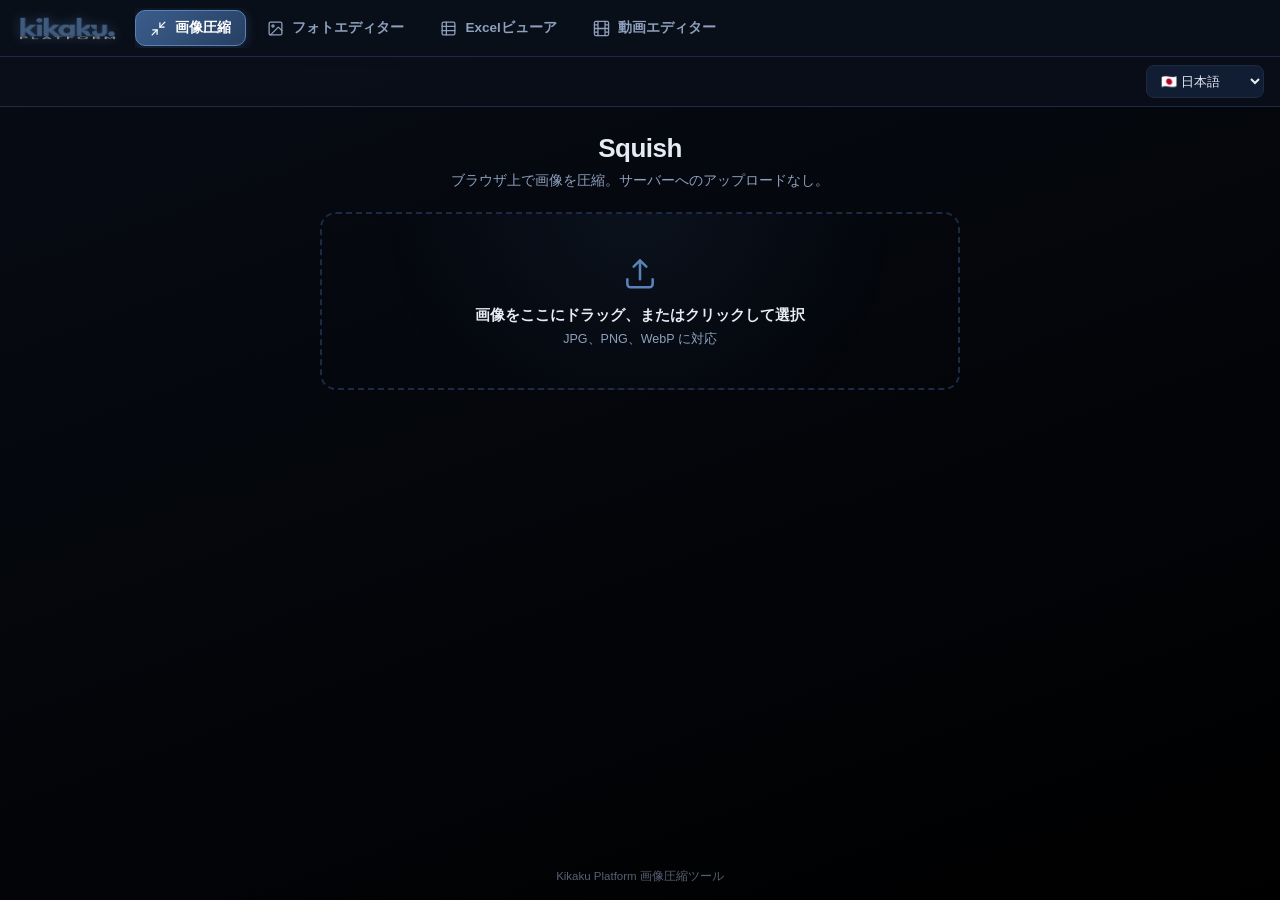
==== commit 8c3981e9: "Add files via upload" ====
--- a/index.html
+++ b/index.html
@@ -3,7 +3,7 @@
 <head>
 <meta charset="UTF-8">
 <meta name="viewport" content="width=device-width, initial-scale=1, viewport-fit=cover">
-<title>Squish — Earnest Architects</title>
+<title>Kikaku Platform</title>
 <link rel="manifest" href="manifest.json">
 <meta name="theme-color" content="#070b14">
 <link rel="icon" href="icon-192.png">
@@ -88,7 +88,7 @@
 <body>
 
 <header class="top">
-  <a class="brand" href="#squish" aria-label="Earnest Architects"><img src="logo.png" alt="Earnest Architects"></a>
+  <a class="brand" href="#squish" aria-label="Kikaku Platform"><img src="logo.png" alt="Kikaku Platform"></a>
   <nav class="tabs" role="tablist" aria-label="ツール">
     <button role="tab" id="tab-squish" aria-controls="panel-squish" aria-selected="true" data-tab="squish">
       <svg viewBox="0 0 24 24" aria-hidden="true"><polyline points="4 14 10 14 10 20"/><polyline points="20 10 14 10 14 4"/><line x1="14" y1="10" x2="21" y2="3"/><line x1="3" y1="21" x2="10" y2="14"/></svg>
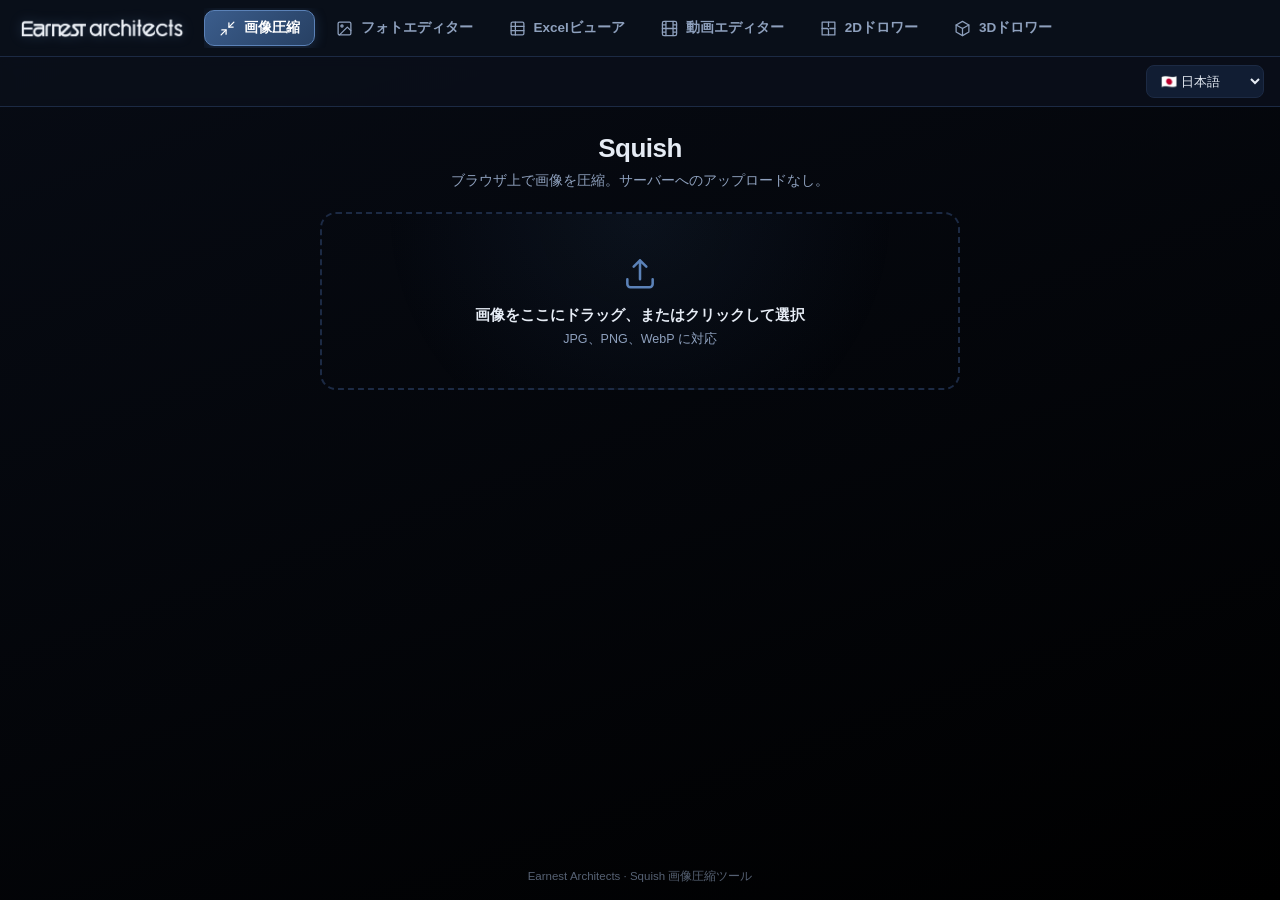
==== commit 0f009e39: "Add files via upload" ====
--- a/index.html
+++ b/index.html
@@ -3,7 +3,7 @@
 <head>
 <meta charset="UTF-8">
 <meta name="viewport" content="width=device-width, initial-scale=1, viewport-fit=cover">
-<title>Kikaku Platform</title>
+<title>Squish — Earnest Architects</title>
 <link rel="manifest" href="manifest.json">
 <meta name="theme-color" content="#070b14">
 <link rel="icon" href="icon-192.png">
@@ -88,7 +88,7 @@
 <body>
 
 <header class="top">
-  <a class="brand" href="#squish" aria-label="Kikaku Platform"><img src="logo.png" alt="Kikaku Platform"></a>
+  <a class="brand" href="#squish" aria-label="Earnest Architects"><img src="logo.png" alt="Earnest Architects"></a>
   <nav class="tabs" role="tablist" aria-label="ツール">
     <button role="tab" id="tab-squish" aria-controls="panel-squish" aria-selected="true" data-tab="squish">
       <svg viewBox="0 0 24 24" aria-hidden="true"><polyline points="4 14 10 14 10 20"/><polyline points="20 10 14 10 14 4"/><line x1="14" y1="10" x2="21" y2="3"/><line x1="3" y1="21" x2="10" y2="14"/></svg>
@@ -105,6 +105,14 @@
     <button role="tab" id="tab-video" aria-controls="panel-video" aria-selected="false" tabindex="-1" data-tab="video">
       <svg viewBox="0 0 24 24" aria-hidden="true"><rect x="2" y="2" width="20" height="20" rx="2.2"/><path d="M7 2v20M17 2v20M2 12h20M2 7h5M2 17h5M17 17h5M17 7h5"/></svg>
       <span>動画エディター</span>
+    </button>
+    <button role="tab" id="tab-draw2d" aria-controls="panel-draw2d" aria-selected="false" tabindex="-1" data-tab="draw2d">
+      <svg viewBox="0 0 24 24" aria-hidden="true"><path d="M3 3h18v18H3z"/><path d="M3 12h7M14 12h7M12 3v6M12 15v6"/><path d="M10 12a2 2 0 0 1 2 2" /></svg>
+      <span>2Dドロワー</span>
+    </button>
+    <button role="tab" id="tab-draw3d" aria-controls="panel-draw3d" aria-selected="false" tabindex="-1" data-tab="draw3d">
+      <svg viewBox="0 0 24 24" aria-hidden="true"><path d="M12 2l9 5v10l-9 5-9-5V7z"/><path d="M12 12l9-5M12 12L3 7M12 12v10"/></svg>
+      <span>3Dドロワー</span>
     </button>
   </nav>
 </header>
@@ -132,12 +140,20 @@
     </div>
     <div class="frame"><div class="loader">読み込み中…</div></div>
   </section>
+
+  <section class="panel" id="panel-draw2d" role="tabpanel" aria-labelledby="tab-draw2d" data-src="plan2d/index.html" data-title="2Dドロワー（openPlan3D）" hidden>
+    <div class="frame"><div class="loader">読み込み中…</div></div>
+  </section>
+
+  <section class="panel" id="panel-draw3d" role="tabpanel" aria-labelledby="tab-draw3d" data-src="hew/index.html" data-title="3Dドロワー（Hew）" hidden>
+    <div class="frame"><div class="loader">読み込み中…</div></div>
+  </section>
 </main>
 
 <script src="config.js"></script>
 <script>
 (function(){
-  const IDS = ["squish","photo","excel","video"];
+  const IDS = ["squish","photo","excel","video","draw2d","draw3d"];
   const DEFAULT_VIDEO_URL = "https://opencut.app";
 
   // 動画エディターの URL（config.js）。http(s) 以外は無視して既定値にする
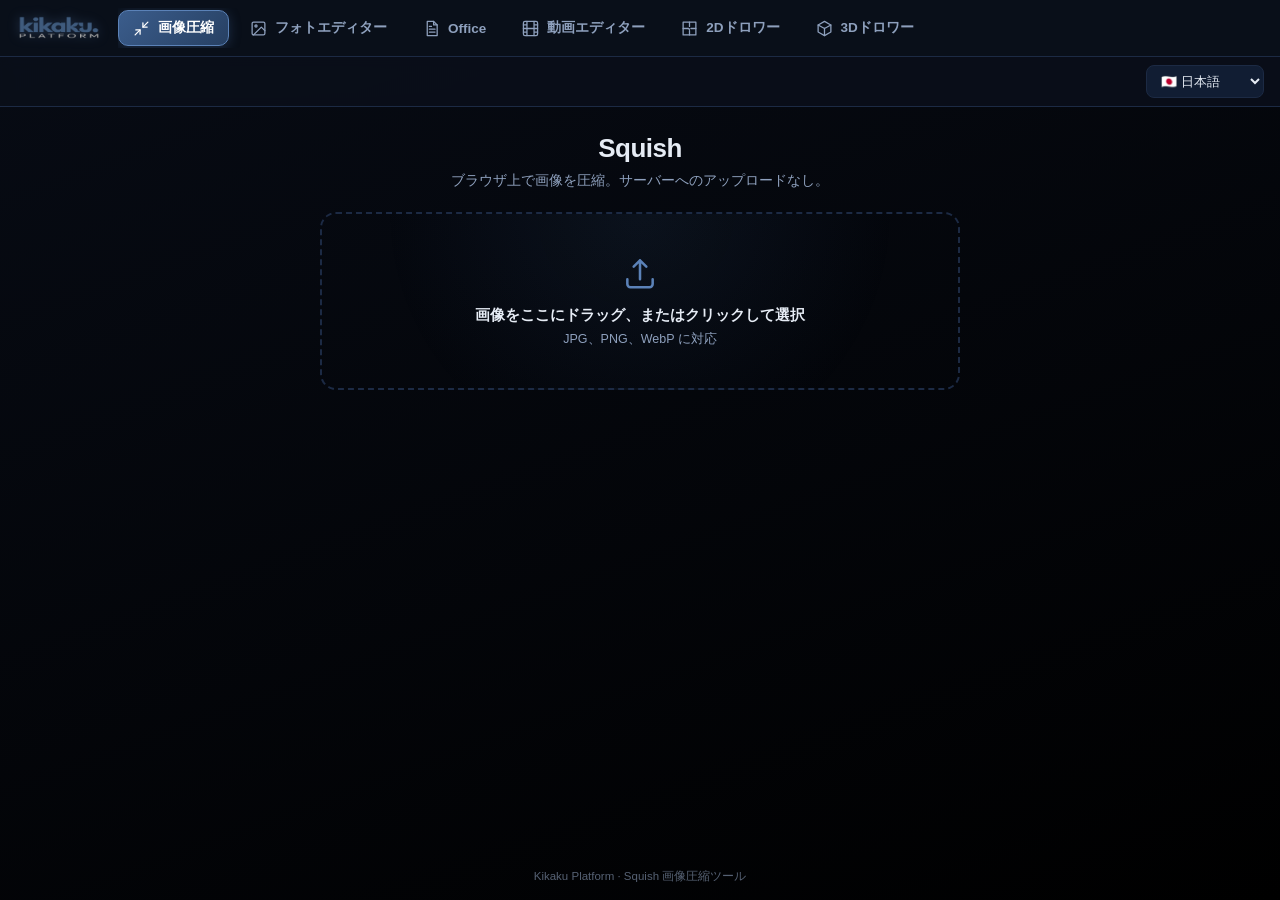
==== commit 83ea53de: "Add files via upload" ====
--- a/index.html
+++ b/index.html
@@ -3,7 +3,7 @@
 <head>
 <meta charset="UTF-8">
 <meta name="viewport" content="width=device-width, initial-scale=1, viewport-fit=cover">
-<title>Squish — Earnest Architects</title>
+<title>Squish — Kikaku Platform</title>
 <link rel="manifest" href="manifest.json">
 <meta name="theme-color" content="#070b14">
 <link rel="icon" href="icon-192.png">
@@ -76,6 +76,8 @@
 .bar b{color:var(--text); font-weight:600}
 .bar .sp{flex:1}
 .bar .hint{opacity:.8}
+.fbtn{display:inline-flex; align-items:center; cursor:pointer; color:var(--text); background:var(--panel2); border:1px solid var(--border); border-radius:8px; padding:5px 11px; font-size:12.5px}
+.fbtn:hover{border-color:var(--accent-glow)}
 .bar button,.bar a{
   display:inline-flex; align-items:center; gap:6px; color:var(--text); text-decoration:none; font:inherit; font-size:12.5px;
   background:var(--panel2); border:1px solid var(--border); border-radius:8px; padding:5px 11px; cursor:pointer;
@@ -83,12 +85,25 @@
 .bar button:hover,.bar a:hover{border-color:var(--accent-glow)}
 .bar button:focus-visible,.bar a:focus-visible{outline:2px solid var(--accent-glow); outline-offset:2px}
 @media (max-width:700px){.bar .hint{display:none}}
+
+/* ---------- Office サブタブ ---------- */
+.subtabs{display:flex; gap:6px; overflow-x:auto; scrollbar-width:none; padding:6px 18px; background:var(--panel); border-bottom:1px solid var(--border)}
+.subtabs::-webkit-scrollbar{display:none}
+.subtabs button{font:inherit; font-size:13px; color:var(--muted); background:transparent; border:1px solid transparent; border-radius:8px; padding:5px 12px; cursor:pointer; white-space:nowrap}
+.subtabs button:hover{color:var(--text); background:var(--panel2)}
+.subtabs button[aria-selected="true"]{color:var(--text); background:var(--accent2); border-color:var(--accent)}
+.subtabs button:focus-visible{outline:2px solid var(--accent-glow); outline-offset:2px}
+#subviews{flex:1; min-height:0; display:flex; flex-direction:column}
+.ph{position:absolute; inset:0; display:flex; flex-direction:column; align-items:center; justify-content:center; gap:10px; padding:24px; text-align:center; color:var(--muted); font-size:13.5px; line-height:1.7}
+.ph b{color:var(--text); font-size:16px}
+.ph a{color:var(--accent-glow)}
+.ph code{background:var(--panel2); border:1px solid var(--border); border-radius:6px; padding:1px 6px; color:var(--text)}
 </style>
 </head>
 <body>
 
 <header class="top">
-  <a class="brand" href="#squish" aria-label="Earnest Architects"><img src="logo.png" alt="Earnest Architects"></a>
+  <a class="brand" href="#squish" aria-label="Kikaku Platform"><img src="logo.png" alt="Kikaku Platform"></a>
   <nav class="tabs" role="tablist" aria-label="ツール">
     <button role="tab" id="tab-squish" aria-controls="panel-squish" aria-selected="true" data-tab="squish">
       <svg viewBox="0 0 24 24" aria-hidden="true"><polyline points="4 14 10 14 10 20"/><polyline points="20 10 14 10 14 4"/><line x1="14" y1="10" x2="21" y2="3"/><line x1="3" y1="21" x2="10" y2="14"/></svg>
@@ -98,9 +113,9 @@
       <svg viewBox="0 0 24 24" aria-hidden="true"><rect x="3" y="3" width="18" height="18" rx="2"/><circle cx="8.5" cy="8.5" r="1.5"/><path d="M21 15l-5-5L5 21"/></svg>
       <span>フォトエディター</span>
     </button>
-    <button role="tab" id="tab-excel" aria-controls="panel-excel" aria-selected="false" tabindex="-1" data-tab="excel">
-      <svg viewBox="0 0 24 24" aria-hidden="true"><rect x="3" y="3" width="18" height="18" rx="2"/><path d="M3 9h18M3 15h18M9 3v18"/></svg>
-      <span>Excelビューア</span>
+    <button role="tab" id="tab-office" aria-controls="panel-office" aria-selected="false" tabindex="-1" data-tab="office">
+      <svg viewBox="0 0 24 24" aria-hidden="true"><path d="M6 2h9l5 5v15H6z"/><path d="M15 2v5h5M9 13h8M9 17h8M9 9h3"/></svg>
+      <span>Office</span>
     </button>
     <button role="tab" id="tab-video" aria-controls="panel-video" aria-selected="false" tabindex="-1" data-tab="video">
       <svg viewBox="0 0 24 24" aria-hidden="true"><rect x="2" y="2" width="20" height="20" rx="2.2"/><path d="M7 2v20M17 2v20M2 12h20M2 7h5M2 17h5M17 17h5M17 7h5"/></svg>
@@ -126,8 +141,39 @@
     <div class="frame"><div class="loader">読み込み中…</div></div>
   </section>
 
-  <section class="panel" id="panel-excel" role="tabpanel" aria-labelledby="tab-excel" data-src="excel/index.html" data-title="Excelビューア" hidden>
-    <div class="frame"><div class="loader">読み込み中…</div></div>
+  <section class="panel" id="panel-office" role="tabpanel" aria-labelledby="tab-office" hidden>
+    <div class="subtabs" role="tablist" aria-label="Office">
+      <button role="tab" id="sub-word" aria-selected="true" data-sub="word">Word</button>
+      <button role="tab" id="sub-excel" aria-selected="false" data-sub="excel">Excel</button>
+      <button role="tab" id="sub-viewer" aria-selected="false" data-sub="viewer">Excelビューア</button>
+      <button role="tab" id="sub-ppt" aria-selected="false" data-sub="ppt">PowerPoint</button>
+      <button role="tab" id="sub-pdf" aria-selected="false" data-sub="pdf">PDF</button>
+      <button role="tab" id="sub-form" aria-selected="false" data-sub="form">フォーム</button>
+    </div>
+    <div id="subviews">
+    <section class="panel" id="sub-panel-word" data-title="Word" data-src="office/index.html?type=docx" hidden>
+      
+      <div class="frame"><div class="loader">読み込み中…</div></div>
+    </section>
+    <section class="panel" id="sub-panel-excel" data-title="Excel" data-src="office/index.html?type=xlsx" hidden>
+      
+      <div class="frame"><div class="loader">読み込み中…</div></div>
+    </section>
+    <section class="panel" id="sub-panel-viewer" data-title="Excelビューア" data-src="excel/index.html" hidden>
+      
+      <div class="frame"><div class="loader">読み込み中…</div></div>
+    </section>
+    <section class="panel" id="sub-panel-ppt" data-title="PowerPoint" data-src="office/index.html?type=pptx" hidden>
+      
+      <div class="frame"><div class="loader">読み込み中…</div></div>
+    </section>
+    <section class="panel" id="sub-panel-pdf" data-title="PDF" data-src="office/index.html?type=pdf" hidden>
+      <div class="frame"><div class="loader">読み込み中…</div></div>
+    </section>
+    <section class="panel" id="sub-panel-form" data-title="フォーム" data-src="office/index.html?type=pdf&mode=form" hidden>
+      <div class="frame"><div class="loader">読み込み中…</div></div>
+    </section>
+    </div>
   </section>
 
   <section class="panel" id="panel-video" role="tabpanel" aria-labelledby="tab-video" data-title="動画エディター（OpenCut）" hidden>
@@ -153,7 +199,59 @@
 <script src="config.js"></script>
 <script>
 (function(){
-  const IDS = ["squish","photo","excel","video","draw2d","draw3d"];
+  const IDS = ["squish","photo","office","video","draw2d","draw3d"];
+  const SUBS = ["word","excel","viewer","ppt","pdf","form"];
+  const OFFICE_URLS = (window.APP_CONFIG && window.APP_CONFIG.OFFICE_URLS) || {};
+  const DL = "https://github.com/ONLYOFFICE/DesktopEditors";
+  let curSub = "word";
+
+  function safeUrl(raw){
+    try{ const u = new URL(raw, location.href); if(u.protocol==="http:"||u.protocol==="https:") return u.href; }catch(e){}
+    return "";
+  }
+  function placeholder(frame, name, key){
+    const d = document.createElement("div"); d.className = "ph";
+    d.innerHTML = "<b>"+name+"</b><span>ONLYOFFICE エディターの URL が未設定です。<br><code>config.js</code> の <code>OFFICE_URLS."+key+"</code> に設定するとここに表示されます。<br>デスクトップ版: <a href=\""+DL+"\" target=\"_blank\" rel=\"noopener noreferrer\">ONLYOFFICE DesktopEditors ↗</a></span>";
+    frame.append(d);
+    frame.querySelector(".loader").remove();
+  }
+  function ensureSub(id){
+    const p = document.getElementById("sub-panel-"+id);
+    if(p.dataset.ready) return; p.dataset.ready = "1";
+    const frame = p.querySelector(".frame");
+    if(p.dataset.local){
+      const f = document.createElement("iframe"); f.title = p.dataset.title; frame.append(f);
+      const d = document.createElement("div"); d.className = "ph";
+      d.innerHTML = "<b>"+p.dataset.title+"</b><span>「ファイルを開く」で PDF を選択してください。"+(id==="form"?"<br>入力可能なフォーム（AcroForm）はそのまま入力できます。":"")+"</span>";
+      frame.append(d); frame.querySelector(".loader").remove();
+      let url;
+      p.querySelector("input").addEventListener("change", e => {
+        const file = e.target.files[0]; if(!file) return;
+        if(url) URL.revokeObjectURL(url);
+        url = URL.createObjectURL(file); f.src = url; d.remove();
+      });
+      return;
+    }
+    let src = p.dataset.src || (p.dataset.cfg ? safeUrl(OFFICE_URLS[p.dataset.cfg]||"") : "");
+    const x2t = window.APP_CONFIG && window.APP_CONFIG.OFFICE_X2T_URL;
+    if(src.startsWith("office/") && x2t) src += "&x2t=" + encodeURIComponent(x2t);
+    if(!src){ placeholder(frame, p.dataset.title, p.dataset.cfg); return; }
+    const f = document.createElement("iframe"); f.title = p.dataset.title;
+    f.allow = "fullscreen; clipboard-read; clipboard-write"; f.allowFullscreen = true;
+    f.addEventListener("load", () => p.classList.add("loaded"));
+    f.src = src; frame.append(f);
+  }
+  function activateSub(id){
+    if(!SUBS.includes(id)) id = curSub;
+    curSub = id;
+    SUBS.forEach(k => {
+      const on = k === id;
+      document.getElementById("sub-"+k).setAttribute("aria-selected", on ? "true" : "false");
+      document.getElementById("sub-panel-"+k).hidden = !on;
+    });
+    ensureSub(id);
+  }
+  document.querySelectorAll("[data-sub]").forEach(b => b.addEventListener("click", () => { location.hash = "office/" + b.dataset.sub; }));
   const DEFAULT_VIDEO_URL = "https://opencut.app";
 
   // 動画エディターの URL（config.js）。http(s) 以外は無視して既定値にする
@@ -181,7 +279,9 @@
     panel.querySelector(".frame").append(f);
   }
 
-  function activate(id){
+  function activate(hash){
+    let [id, sub] = hash.split("/");
+    if(id === "excel"){ id = "office"; sub = "viewer"; }
     if(!IDS.includes(id)) id = "squish";
     IDS.forEach(k => {
       const on = k === id;
@@ -191,15 +291,15 @@
       document.getElementById("panel-" + k).hidden = !on;
     });
     document.getElementById("tab-" + id).scrollIntoView({block:"nearest", inline:"nearest"});
-    ensureFrame(id);
-  }
-
-  document.querySelectorAll('[role="tab"]').forEach(t => {
+    if(id === "office") activateSub(sub); else ensureFrame(id);
+  }
+
+  document.querySelectorAll(".tabs [role=tab]").forEach(t => {
     t.addEventListener("click", () => { location.hash = t.dataset.tab; });
   });
 
   // ← → Home End でタブを移動
-  document.querySelector('[role="tablist"]').addEventListener("keydown", e => {
+  document.querySelector(".tabs").addEventListener("keydown", e => {
     const cur = IDS.findIndex(k => document.getElementById("tab-" + k).getAttribute("aria-selected") === "true");
     let next = -1;
     if(e.key === "ArrowRight") next = (cur + 1) % IDS.length;
@@ -219,7 +319,7 @@
     f.src = VIDEO_URL;
   });
 
-  // #squish / #photo / #excel / #video で直接開ける（ブラウザの戻る・進むにも対応）
+  // #squish / #photo / #office/word など / #video で直接開ける（ブラウザの戻る・進むにも対応）
   window.addEventListener("hashchange", () => activate(location.hash.slice(1)));
   activate(location.hash.slice(1));
 
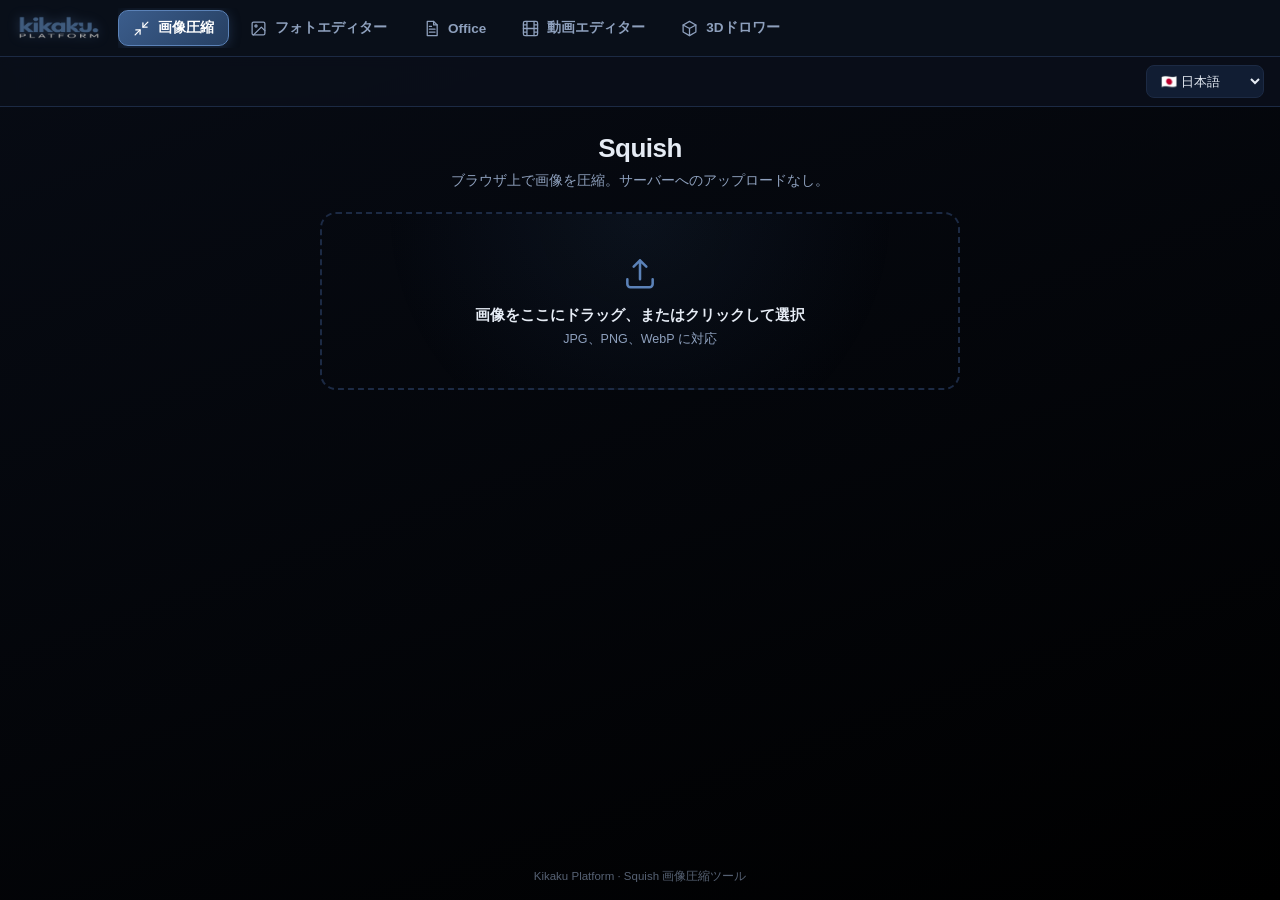
==== commit a30a8395: "Add files via upload" ====
--- a/index.html
+++ b/index.html
@@ -89,6 +89,12 @@
 /* ---------- Office サブタブ ---------- */
 .subtabs{display:flex; gap:6px; overflow-x:auto; scrollbar-width:none; padding:6px 18px; background:var(--panel); border-bottom:1px solid var(--border)}
 .subtabs::-webkit-scrollbar{display:none}
+.subtabs .sp{flex:1}
+.subtabs{align-items:center}
+.subhint{font-size:12px; color:var(--muted); white-space:nowrap}
+.subopen{color:var(--muted); text-decoration:none; padding:4px 8px; border-radius:6px}
+.subopen:hover{color:var(--text); background:var(--panel2)}
+@media (max-width:900px){.subhint{display:none}}
 .subtabs button{font:inherit; font-size:13px; color:var(--muted); background:transparent; border:1px solid transparent; border-radius:8px; padding:5px 12px; cursor:pointer; white-space:nowrap}
 .subtabs button:hover{color:var(--text); background:var(--panel2)}
 .subtabs button[aria-selected="true"]{color:var(--text); background:var(--accent2); border-color:var(--accent)}
@@ -121,10 +127,6 @@
       <svg viewBox="0 0 24 24" aria-hidden="true"><rect x="2" y="2" width="20" height="20" rx="2.2"/><path d="M7 2v20M17 2v20M2 12h20M2 7h5M2 17h5M17 17h5M17 7h5"/></svg>
       <span>動画エディター</span>
     </button>
-    <button role="tab" id="tab-draw2d" aria-controls="panel-draw2d" aria-selected="false" tabindex="-1" data-tab="draw2d">
-      <svg viewBox="0 0 24 24" aria-hidden="true"><path d="M3 3h18v18H3z"/><path d="M3 12h7M14 12h7M12 3v6M12 15v6"/><path d="M10 12a2 2 0 0 1 2 2" /></svg>
-      <span>2Dドロワー</span>
-    </button>
     <button role="tab" id="tab-draw3d" aria-controls="panel-draw3d" aria-selected="false" tabindex="-1" data-tab="draw3d">
       <svg viewBox="0 0 24 24" aria-hidden="true"><path d="M12 2l9 5v10l-9 5-9-5V7z"/><path d="M12 12l9-5M12 12L3 7M12 12v10"/></svg>
       <span>3Dドロワー</span>
@@ -149,28 +151,14 @@
       <button role="tab" id="sub-ppt" aria-selected="false" data-sub="ppt">PowerPoint</button>
       <button role="tab" id="sub-pdf" aria-selected="false" data-sub="pdf">PDF</button>
       <button role="tab" id="sub-form" aria-selected="false" data-sub="form">フォーム</button>
+      <span class="sp"></span><span id="ooHint" class="subhint"></span><a id="ooOpen" class="subopen" href="#" target="_blank" rel="noopener noreferrer">↗</a>
     </div>
     <div id="subviews">
-    <section class="panel" id="sub-panel-word" data-title="Word" data-src="office/index.html?type=docx" hidden>
-      
-      <div class="frame"><div class="loader">読み込み中…</div></div>
-    </section>
-    <section class="panel" id="sub-panel-excel" data-title="Excel" data-src="office/index.html?type=xlsx" hidden>
-      
+    <section class="panel" id="sub-panel-oo" data-title="ONLYOFFICE" hidden>
       <div class="frame"><div class="loader">読み込み中…</div></div>
     </section>
     <section class="panel" id="sub-panel-viewer" data-title="Excelビューア" data-src="excel/index.html" hidden>
       
-      <div class="frame"><div class="loader">読み込み中…</div></div>
-    </section>
-    <section class="panel" id="sub-panel-ppt" data-title="PowerPoint" data-src="office/index.html?type=pptx" hidden>
-      
-      <div class="frame"><div class="loader">読み込み中…</div></div>
-    </section>
-    <section class="panel" id="sub-panel-pdf" data-title="PDF" data-src="office/index.html?type=pdf" hidden>
-      <div class="frame"><div class="loader">読み込み中…</div></div>
-    </section>
-    <section class="panel" id="sub-panel-form" data-title="フォーム" data-src="office/index.html?type=pdf&mode=form" hidden>
       <div class="frame"><div class="loader">読み込み中…</div></div>
     </section>
     </div>
@@ -187,10 +175,6 @@
     <div class="frame"><div class="loader">読み込み中…</div></div>
   </section>
 
-  <section class="panel" id="panel-draw2d" role="tabpanel" aria-labelledby="tab-draw2d" data-src="plan2d/index.html" data-title="2Dドロワー（openPlan3D）" hidden>
-    <div class="frame"><div class="loader">読み込み中…</div></div>
-  </section>
-
   <section class="panel" id="panel-draw3d" role="tabpanel" aria-labelledby="tab-draw3d" data-src="hew/index.html" data-title="3Dドロワー（Hew）" hidden>
     <div class="frame"><div class="loader">読み込み中…</div></div>
   </section>
@@ -199,59 +183,42 @@
 <script src="config.js"></script>
 <script>
 (function(){
-  const IDS = ["squish","photo","office","video","draw2d","draw3d"];
+  const IDS = ["squish","photo","office","video","draw3d"];
   const SUBS = ["word","excel","viewer","ppt","pdf","form"];
-  const OFFICE_URLS = (window.APP_CONFIG && window.APP_CONFIG.OFFICE_URLS) || {};
-  const DL = "https://github.com/ONLYOFFICE/DesktopEditors";
+  const OO_URL = safeUrl((window.APP_CONFIG && window.APP_CONFIG.OFFICE_URL) || "") || "https://oonxt.github.io/wasm-onlyoffice-demo/";
+  const HINTS = {
+    word:"「New: DOCX」をクリックして文書を作成、または「Open File…」で .docx を開く",
+    excel:"「New: XLSX」をクリックして表を作成、または「Open File…」で .xlsx を開く",
+    ppt:"「New: PPTX」をクリックしてスライドを作成、または「Open File…」で .pptx を開く",
+    pdf:"「Open File…」で PDF を選択して表示・編集",
+    form:"「Open File…」でフォーム付き PDF を選択して入力"
+  };
   let curSub = "word";
 
   function safeUrl(raw){
+    if(!raw) return "";
     try{ const u = new URL(raw, location.href); if(u.protocol==="http:"||u.protocol==="https:") return u.href; }catch(e){}
     return "";
   }
-  function placeholder(frame, name, key){
-    const d = document.createElement("div"); d.className = "ph";
-    d.innerHTML = "<b>"+name+"</b><span>ONLYOFFICE エディターの URL が未設定です。<br><code>config.js</code> の <code>OFFICE_URLS."+key+"</code> に設定するとここに表示されます。<br>デスクトップ版: <a href=\""+DL+"\" target=\"_blank\" rel=\"noopener noreferrer\">ONLYOFFICE DesktopEditors ↗</a></span>";
-    frame.append(d);
-    frame.querySelector(".loader").remove();
-  }
-  function ensureSub(id){
-    const p = document.getElementById("sub-panel-"+id);
-    if(p.dataset.ready) return; p.dataset.ready = "1";
-    const frame = p.querySelector(".frame");
-    if(p.dataset.local){
-      const f = document.createElement("iframe"); f.title = p.dataset.title; frame.append(f);
-      const d = document.createElement("div"); d.className = "ph";
-      d.innerHTML = "<b>"+p.dataset.title+"</b><span>「ファイルを開く」で PDF を選択してください。"+(id==="form"?"<br>入力可能なフォーム（AcroForm）はそのまま入力できます。":"")+"</span>";
-      frame.append(d); frame.querySelector(".loader").remove();
-      let url;
-      p.querySelector("input").addEventListener("change", e => {
-        const file = e.target.files[0]; if(!file) return;
-        if(url) URL.revokeObjectURL(url);
-        url = URL.createObjectURL(file); f.src = url; d.remove();
-      });
-      return;
-    }
-    let src = p.dataset.src || (p.dataset.cfg ? safeUrl(OFFICE_URLS[p.dataset.cfg]||"") : "");
-    const x2t = window.APP_CONFIG && window.APP_CONFIG.OFFICE_X2T_URL;
-    if(src.startsWith("office/") && x2t) src += "&x2t=" + encodeURIComponent(x2t);
-    if(!src){ placeholder(frame, p.dataset.title, p.dataset.cfg); return; }
-    const f = document.createElement("iframe"); f.title = p.dataset.title;
+  function mount(panelId, src){
+    const p = document.getElementById(panelId);
+    if(p.querySelector("iframe")) return;
+    const f = document.createElement("iframe"); f.title = p.dataset.title || panelId;
     f.allow = "fullscreen; clipboard-read; clipboard-write"; f.allowFullscreen = true;
     f.addEventListener("load", () => p.classList.add("loaded"));
-    f.src = src; frame.append(f);
-  }
+    f.src = src; p.querySelector(".frame").append(f);
+  }
+  document.getElementById("ooOpen").href = OO_URL;
   function activateSub(id){
     if(!SUBS.includes(id)) id = curSub;
     curSub = id;
-    SUBS.forEach(k => {
-      const on = k === id;
-      document.getElementById("sub-"+k).setAttribute("aria-selected", on ? "true" : "false");
-      document.getElementById("sub-panel-"+k).hidden = !on;
-    });
-    ensureSub(id);
-  }
-  document.querySelectorAll("[data-sub]").forEach(b => b.addEventListener("click", () => { location.hash = "office/" + b.dataset.sub; }));
+    const shown = id === "viewer" ? "viewer" : "oo";
+    SUBS.forEach(k => document.getElementById("sub-"+k).setAttribute("aria-selected", k === id ? "true" : "false"));
+    ["viewer","oo"].forEach(k => document.getElementById("sub-panel-"+k).hidden = k !== shown);
+    if(shown === "viewer"){ document.getElementById("ooHint").textContent = ""; } if(shown === "viewer") mount("sub-panel-viewer", "excel/index.html");
+    else { document.getElementById("ooHint").textContent = HINTS[id]; mount("sub-panel-oo", OO_URL); }
+  }
+    document.querySelectorAll("[data-sub]").forEach(b => b.addEventListener("click", () => { location.hash = "office/" + b.dataset.sub; }));
   const DEFAULT_VIDEO_URL = "https://opencut.app";
 
   // 動画エディターの URL（config.js）。http(s) 以外は無視して既定値にする
